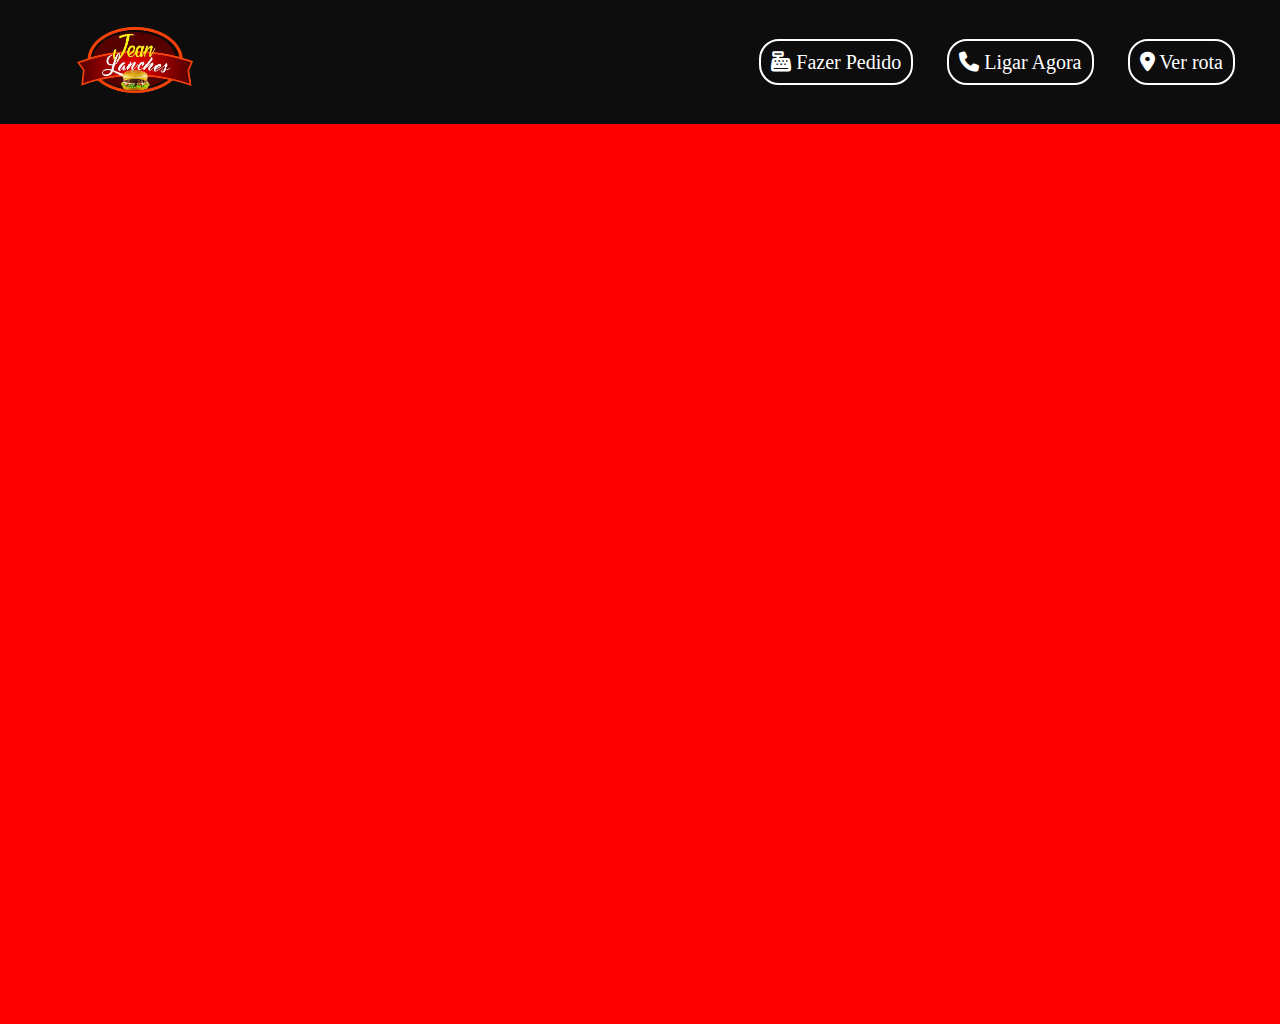
==== index.html @ 69f17dfe "Initial commit" ====
<!DOCTYPE html>
<html lang="pt-br">
<head>
    <meta charset="UTF-8">
    <meta http-equiv="X-UA-Compatible" content="IE=edge">
    <meta name="viewport" content="width=device-width, initial-scale=1.0">
    <link rel="stylesheet" href="style.css">
    <link rel="stylesheet" href="fontawesome-free-6.2.0-web/fontawesome-free-6.2.0-web/css/all.min.css">
    <title>Jean Lanches</title>
</head>
<body>
    <header class="navcontainer">
        <a href="https://www.ifood.com.br/delivery/sao-jose-dos-campos-sp/jean-lanches-vila-piratininga/3a4e00d1-3a49-4572-a277-445a26d95267?utm_medium=ReserveGoogle" target="_blank"><img src="img/logo.png" alt="logo-jeanlanches" class="logo"></a>
        <div class="buttons">
            <a href="https://www.ifood.com.br/delivery/sao-jose-dos-campos-sp/jean-lanches-vila-piratininga/3a4e00d1-3a49-4572-a277-445a26d95267?utm_medium=ReserveGoogle" target="_blank" class="button"> <i class="fa-solid fa-cash-register"></i> Fazer Pedido</a>
            <a href="" class="button"> <i class="fa-solid fa-phone"></i> Ligar Agora</a>
            <a href="" class="button"> <i class="fa-solid fa-location-dot"></i> Ver rota</a>
        </div>
    </header>

    <main class="maincontainer">

    </main>


   
</body>
</html>
---- style.css ----
*{
    padding: 0;
    margin: 0;
    box-sizing: border-box;
}

.navcontainer{
    background-color: #0d0d0d;
    display: flex;
    flex-wrap: wrap;
    justify-content: space-between;
    align-items: center;
}

.logo{
    width: 130px;
    height: 120px;
    margin: 0px 70px;
}

.buttons{
    margin: 0px 30px;
}

.button{
    margin: 15px;
    text-decoration: none;
    color: #fff;
    border: 2px solid #fff;
    border-radius: 20px;
    padding: 10px;
    cursor: pointer;
    transition: 0.4s;
    font-size: 20px;
}

.button:hover{
    border: 2px solid #DDAA44;
    color: #DDAA44;
}

.maincontainer{
    background-color: red;
    height: 100vh;
}
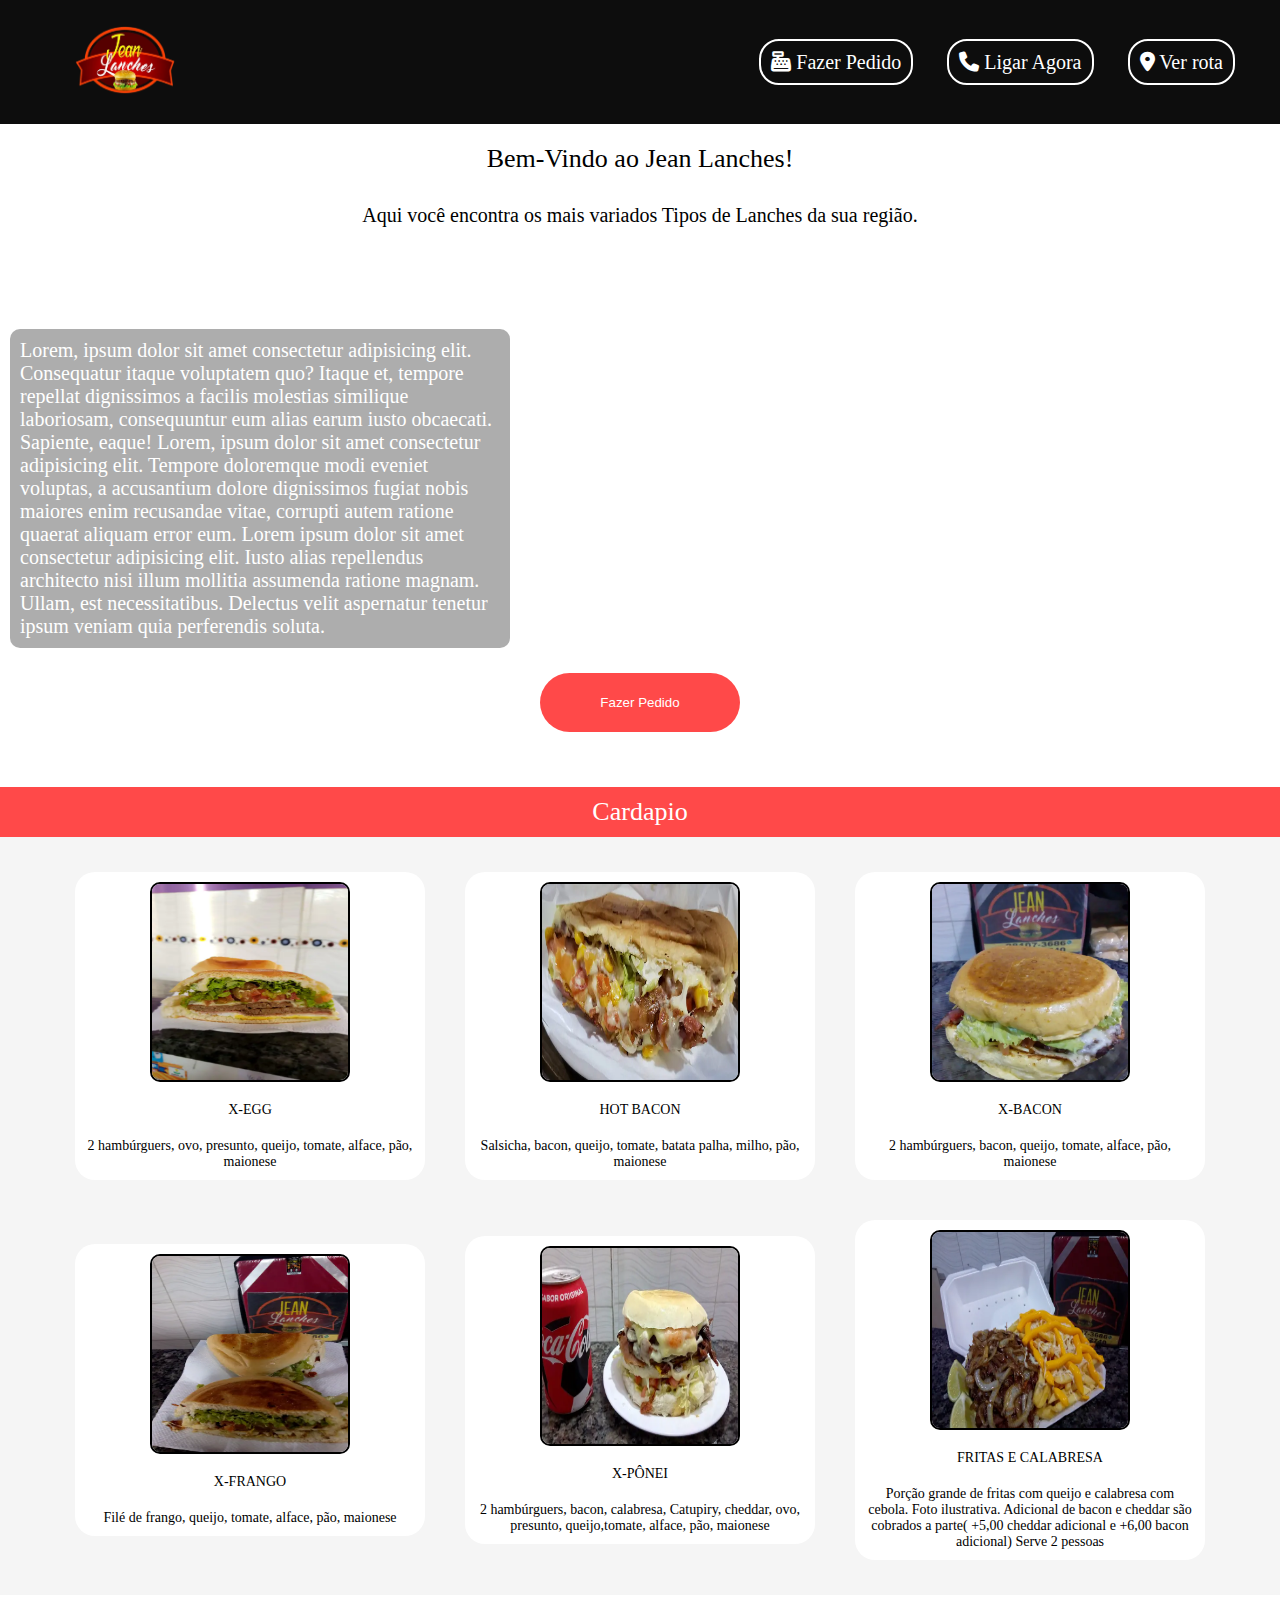
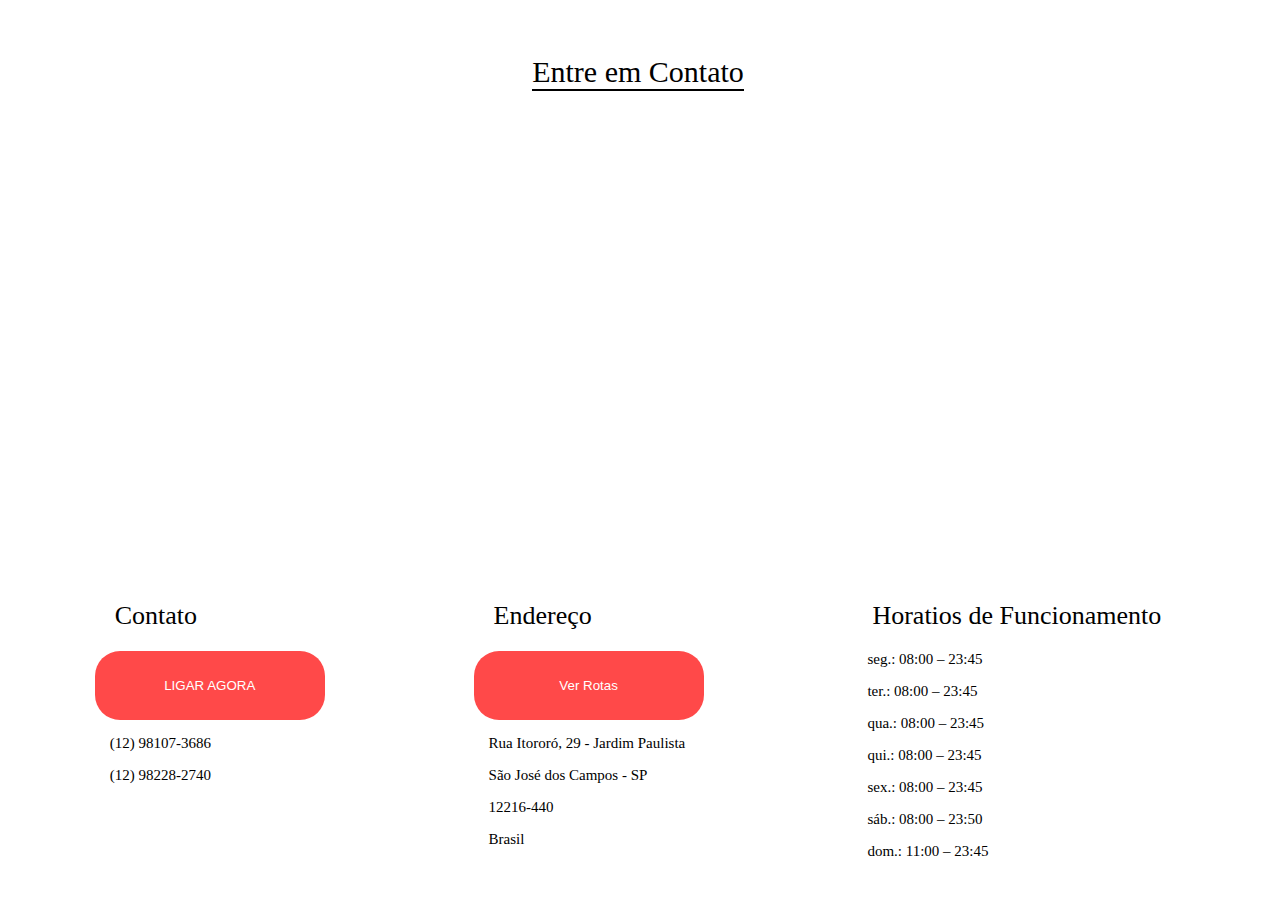
==== commit c80dcaa1: "Versão 0.1" ====
--- a/index.html
+++ b/index.html
@@ -1,5 +1,6 @@
 <!DOCTYPE html>
 <html lang="pt-br">
+
 <head>
     <meta charset="UTF-8">
     <meta http-equiv="X-UA-Compatible" content="IE=edge">
@@ -8,21 +9,121 @@
     <link rel="stylesheet" href="fontawesome-free-6.2.0-web/fontawesome-free-6.2.0-web/css/all.min.css">
     <title>Jean Lanches</title>
 </head>
+
 <body>
-    <header class="navcontainer">
-        <a href="https://www.ifood.com.br/delivery/sao-jose-dos-campos-sp/jean-lanches-vila-piratininga/3a4e00d1-3a49-4572-a277-445a26d95267?utm_medium=ReserveGoogle" target="_blank"><img src="img/logo.png" alt="logo-jeanlanches" class="logo"></a>
-        <div class="buttons">
-            <a href="https://www.ifood.com.br/delivery/sao-jose-dos-campos-sp/jean-lanches-vila-piratininga/3a4e00d1-3a49-4572-a277-445a26d95267?utm_medium=ReserveGoogle" target="_blank" class="button"> <i class="fa-solid fa-cash-register"></i> Fazer Pedido</a>
-            <a href="" class="button"> <i class="fa-solid fa-phone"></i> Ligar Agora</a>
-            <a href="" class="button"> <i class="fa-solid fa-location-dot"></i> Ver rota</a>
+    <div class="container">
+        <header class="navcontainer">
+            <a href="https://www.ifood.com.br/delivery/sao-jose-dos-campos-sp/jean-lanches-vila-piratininga/3a4e00d1-3a49-4572-a277-445a26d95267?utm_medium=ReserveGoogle"
+                target="_blank"><img src="img/logo.png" alt="logo-jeanlanches" class="logo"></a>
+            <div class="buttons">
+                <a href="https://www.ifood.com.br/delivery/sao-jose-dos-campos-sp/jean-lanches-vila-piratininga/3a4e00d1-3a49-4572-a277-445a26d95267?utm_medium=ReserveGoogle"
+                    target="_blank" class="button"> <i class="fa-solid fa-cash-register icon"></i> Fazer Pedido</a>
+                <a href="#ligar" class="button"> <i class="fa-solid fa-phone icon"></i> Ligar Agora</a>
+                <a href="#rota" class="button"> <i class="fa-solid fa-location-dot icon"></i> Ver rota</a>
+            </div>
+        </header>
+
+        <div class="navbemvindo">
+            <p class="bemVindoTitle">Bem-Vindo ao Jean Lanches!</p>
+            <p class="bemVindoParagrafo">Aqui você encontra os mais variados Tipos de Lanches da sua região.</p>
+           
         </div>
-    </header>
 
-    <main class="maincontainer">
-
-    </main>
+        <div class="sobre">
+            <p class="sobreTitle">Sobre o Jean Lanches</p>
+            <div class="sobreCP">
+                <p class="sobreP">Lorem, ipsum dolor sit amet consectetur adipisicing elit. Consequatur itaque voluptatem quo? Itaque et, tempore repellat dignissimos a facilis molestias similique laboriosam, consequuntur eum alias earum iusto obcaecati. Sapiente, eaque! Lorem, ipsum dolor sit amet consectetur adipisicing elit. Tempore doloremque modi eveniet voluptas, a accusantium dolore dignissimos fugiat nobis maiores enim recusandae vitae, corrupti autem ratione quaerat aliquam error eum. Lorem ipsum dolor sit amet consectetur adipisicing elit. Iusto alias repellendus architecto nisi illum mollitia assumenda ratione magnam. Ullam, est necessitatibus. Delectus velit aspernatur tenetur ipsum veniam quia perferendis soluta.</p>
+            </div>
+            
+            <div class="buttonPedido">
+                <a href="https://www.ifood.com.br/delivery/sao-jose-dos-campos-sp/jean-lanches-vila-piratininga/3a4e00d1-3a49-4572-a277-445a26d95267?utm_medium=ReserveGoogle"><button class="buttonP">Fazer Pedido</button></a>
+            </div>
+        </div>
 
 
-   
+        <p class="bemVindoCardapio">Cardapio</p>
+        <section class="maincontainer">
+
+            <div class="Cards">
+                <img src="img/x-egg.webp" alt="x-egg" class="cardImg">
+                <p class="CardP">X-EGG</p>
+                <p class="CardP">2 hambúrguers, ovo, presunto, queijo, tomate, alface, pão, maionese</p>
+            </div>
+
+            <div class="Cards">
+                <img src="img/hot-bacon.webp" alt="hot-bacon" class="cardImg">
+                <p class="CardP">HOT BACON</p>
+                <p class="CardP">Salsicha, bacon, queijo, tomate, batata palha, milho, pão, maionese </p>
+            </div>
+
+            <div class="Cards">
+                <img src="img/x-bacon.webp" alt="x-bacon" class="cardImg">
+                <p class="CardP">X-BACON</p>
+                <p class="CardP">2 hambúrguers, bacon, queijo, tomate, alface, pão, maionese</p>
+            </div>
+
+            <div class="Cards">
+                <img src="img/x-frango.webp" alt="x-frango" class="cardImg">
+                <p class="CardP">X-FRANGO</p>
+                <p class="CardP">Filé de frango, queijo, tomate, alface, pão, maionese</p>
+            </div>
+
+            <div class="Cards">
+                <img src="img/x-ponei.webp" alt="x-ponei" class="cardImg">
+                <p class="CardP">X-PÔNEI</p>
+                <p class="CardP">2 hambúrguers, bacon, calabresa, Catupiry, cheddar, ovo, presunto, queijo,tomate, alface, pão,
+                    maionese</p>
+            </div>
+
+            <div class="Cards">
+                <img src="img/fritas-calabresa.webp" alt="fritas-calabresa" class="cardImg">
+                <p class="CardP">FRITAS E CALABRESA</p>
+                <p class="CardP">Porção grande de fritas com queijo e calabresa com cebola.
+                    Foto ilustrativa.
+                    Adicional de bacon e cheddar são cobrados a parte( +5,00 cheddar adicional e +6,00 bacon adicional)
+                    Serve 2 pessoas</p>
+            </div>
+
+
+        </section>
+
+        <div class="ContainerMap">
+            <p id="rota" class="EntreContato">Entre em Contato</p>
+            <iframe src="https://www.google.com/maps/embed?pb=!1m18!1m12!1m3!1d3667.413545961648!2d-45.879154284740004!3d-23.191594953926657!2m3!1f0!2f0!3f0!3m2!1i1024!2i768!4f13.1!3m3!1m2!1s0x94cc4a464b407763%3A0xf0b79dbac0f46070!2sJean%20Lanches!5e0!3m2!1spt-BR!2sbr!4v1668430641363!5m2!1spt-BR!2sbr" width="600" height="450" style="border:0;" allowfullscreen="" loading="lazy" referrerpolicy="no-referrer-when-downgrade" class="map"></iframe>
+
+            <div class="containerContato">
+                
+                <div class="Contato" id="ligar">
+                    <p class="ContatoTitle">Contato</p>
+                    <button class="ContatoBtn">LIGAR AGORA</button>
+                    <p class="ContatoParagrafo">(12) 98107-3686</p>
+                    <p class="ContatoParagrafo">(12) 98228-2740</p>
+                </div>
+
+                <div class="Endereco">
+                    <p class="ContatoTitle">Endereço</p>
+                    <button class="ContatoBtn">Ver Rotas</button>
+                    <p class="ContatoParagrafo">Rua Itororó, 29 - Jardim Paulista</p>
+                    <p class="ContatoParagrafo">São José dos Campos - SP</p>
+                    <p class="ContatoParagrafo">12216-440</p>
+                    <p class="ContatoParagrafo">Brasil</p>
+                </div>
+
+                <div class="horario">
+                    <p class="ContatoTitle">Horatios de Funcionamento</p>
+                    <p class="ContatoParagrafo">seg.: 08:00 – 23:45</p>
+                    <p class="ContatoParagrafo">ter.: 08:00 – 23:45</p>
+                    <p class="ContatoParagrafo">qua.: 08:00 – 23:45</p>
+                    <p class="ContatoParagrafo">qui.: 08:00 – 23:45</p>
+                    <p class="ContatoParagrafo">sex.: 08:00 – 23:45</p>
+                    <p class="ContatoParagrafo">sáb.: 08:00 – 23:50</p>
+                    <p class="ContatoParagrafo">dom.: 11:00 – 23:45</p>
+                </div>
+            </div>
+        </div>
+
+       
+    </div>
 </body>
+
 </html>--- a/style.css
+++ b/style.css
@@ -4,7 +4,15 @@
     box-sizing: border-box;
 }
 
+.container{
+    min-height: 100vh;
+    display: flex;
+    flex-direction: column;
+}
+
 .navcontainer{
+    width: 100%;
+    min-height: 40px;
     background-color: #0d0d0d;
     display: flex;
     flex-wrap: wrap;
@@ -13,10 +21,12 @@
 }
 
 .logo{
-    width: 130px;
+    width: 110px;
     height: 120px;
     margin: 0px 70px;
 }
+
+
 
 .buttons{
     margin: 0px 30px;
@@ -39,7 +49,185 @@
     color: #DDAA44;
 }
 
+
+.navbemvindo{
+    display: flex;
+    flex-direction: column;
+    align-items: center;
+    justify-content: center;
+    flex: 1 0 auto;
+    gap: 10px;
+}
+
+.bemVindoTitle{
+    font-size: 26px;
+    margin-top: 20px;
+}
+
+.bemVindoParagrafo{
+    font-size: 20px;
+    margin:20px
+}
+
+.bemVindoCardapio{
+    font-size: 26px;
+    background-color:  rgba(255, 0, 0, 0.712);
+    color: white;
+    width: 100%;
+    text-align: center;
+    padding: 10px;
+    
+}
+
+.sobre{
+    background-image: url(img/capa1.jpg);
+    background-repeat: no-repeat;
+    background-position: left;
+    background-attachment: fixed;
+    background-size: cover;
+    width: 100%;
+    height: 540px;
+}
+
+.sobreTitle{
+    color: white;
+    font-size: 32px;
+    margin: 10px;
+    margin-top: 35px;
+}
+
+.sobreCP{
+    width: 500px;
+    margin: 10px;
+    background-color: #0d0d0d56;
+    border-radius: 10px;
+}
+
+.sobreP{
+    padding: 10px;
+    color: white;
+    font-size: 20px;
+}
+
+.buttonPedido{
+    display: flex;
+    justify-content: center;
+    align-items: center;
+    margin: 25px;
+}
+
+.buttonP{
+    background-color: rgba(255, 0, 0, 0.712);
+    border: 2px solid transparent;
+    padding: 20px;
+    width: 200px;
+    border-radius: 30px;
+    color: #fff;
+    transition: 0.4s;
+}
+
+.buttonP:hover{
+    border: 2px solid white;
+}
+
 .maincontainer{
-    background-color: red;
-    height: 100vh;
+    flex: 1 0 auto;
+    padding: 20px;
+    display: flex;
+    flex-wrap: wrap;
+    gap: 10px;
+    justify-content: center;
+    align-items: center;
+    align-content: center;
+    background-color: rgb(245, 245, 245);
+}
+
+.Cards{
+    width: 350px;
+    min-height: 40px;
+    background-color: white;
+    display: flex;
+    flex-direction: column;
+    justify-content: center;
+    align-items: center;
+    margin: 15px;
+    border-radius: 20px;
+    
+}
+
+.Cards:hover{
+    border: 2px solid black;
+    margin: 15px;
+}
+
+
+.cardImg{
+    width: 200px;
+    height: 200px;
+    margin: 10px;
+    border-radius: 10px;
+    border: 2px solid black;
+}
+
+.CardP{
+    font-size: 14px;
+    margin: 10px;
+    text-align: center;
+}
+
+.EntreContato{
+    font-size: 30px;
+    margin: 30px;
+    border-bottom: 2px solid black;
+}
+
+.ContainerMap{
+    display: flex;
+    flex-direction: column;
+    justify-content: center;
+    align-items: center;
+    width: 95%;
+    min-height: 50px;
+    margin: 30px;
+    border-radius: 30px;
+
+}
+
+.map{
+    width: 95%;
+    border-radius: 30px;
+}
+
+.containerContato{
+    flex: 1 0 auto;
+    padding: 10px;
+    display: grid;
+    grid-template-columns: repeat(3, 1fr);
+    grid-template-areas:
+    "Contato Endereco horario";
+    gap: 50px;
+}
+
+.ContatoTitle{
+    font-size: 26px;
+    margin: 20px;
+}
+
+.ContatoBtn{
+    border: 2px solid transparent;
+    background-color: rgba(255, 0, 0, 0.712);
+    width: 230px;
+    padding: 25px;
+    border-radius: 25px;
+    color: #fff;
+    transition: 0.4s;
+}
+
+.ContatoBtn:hover{
+    background-color:  rgba(255, 0, 0, 0.473);
+}
+
+.ContatoParagrafo{
+    font-size: 15px;
+    margin: 15px;
 }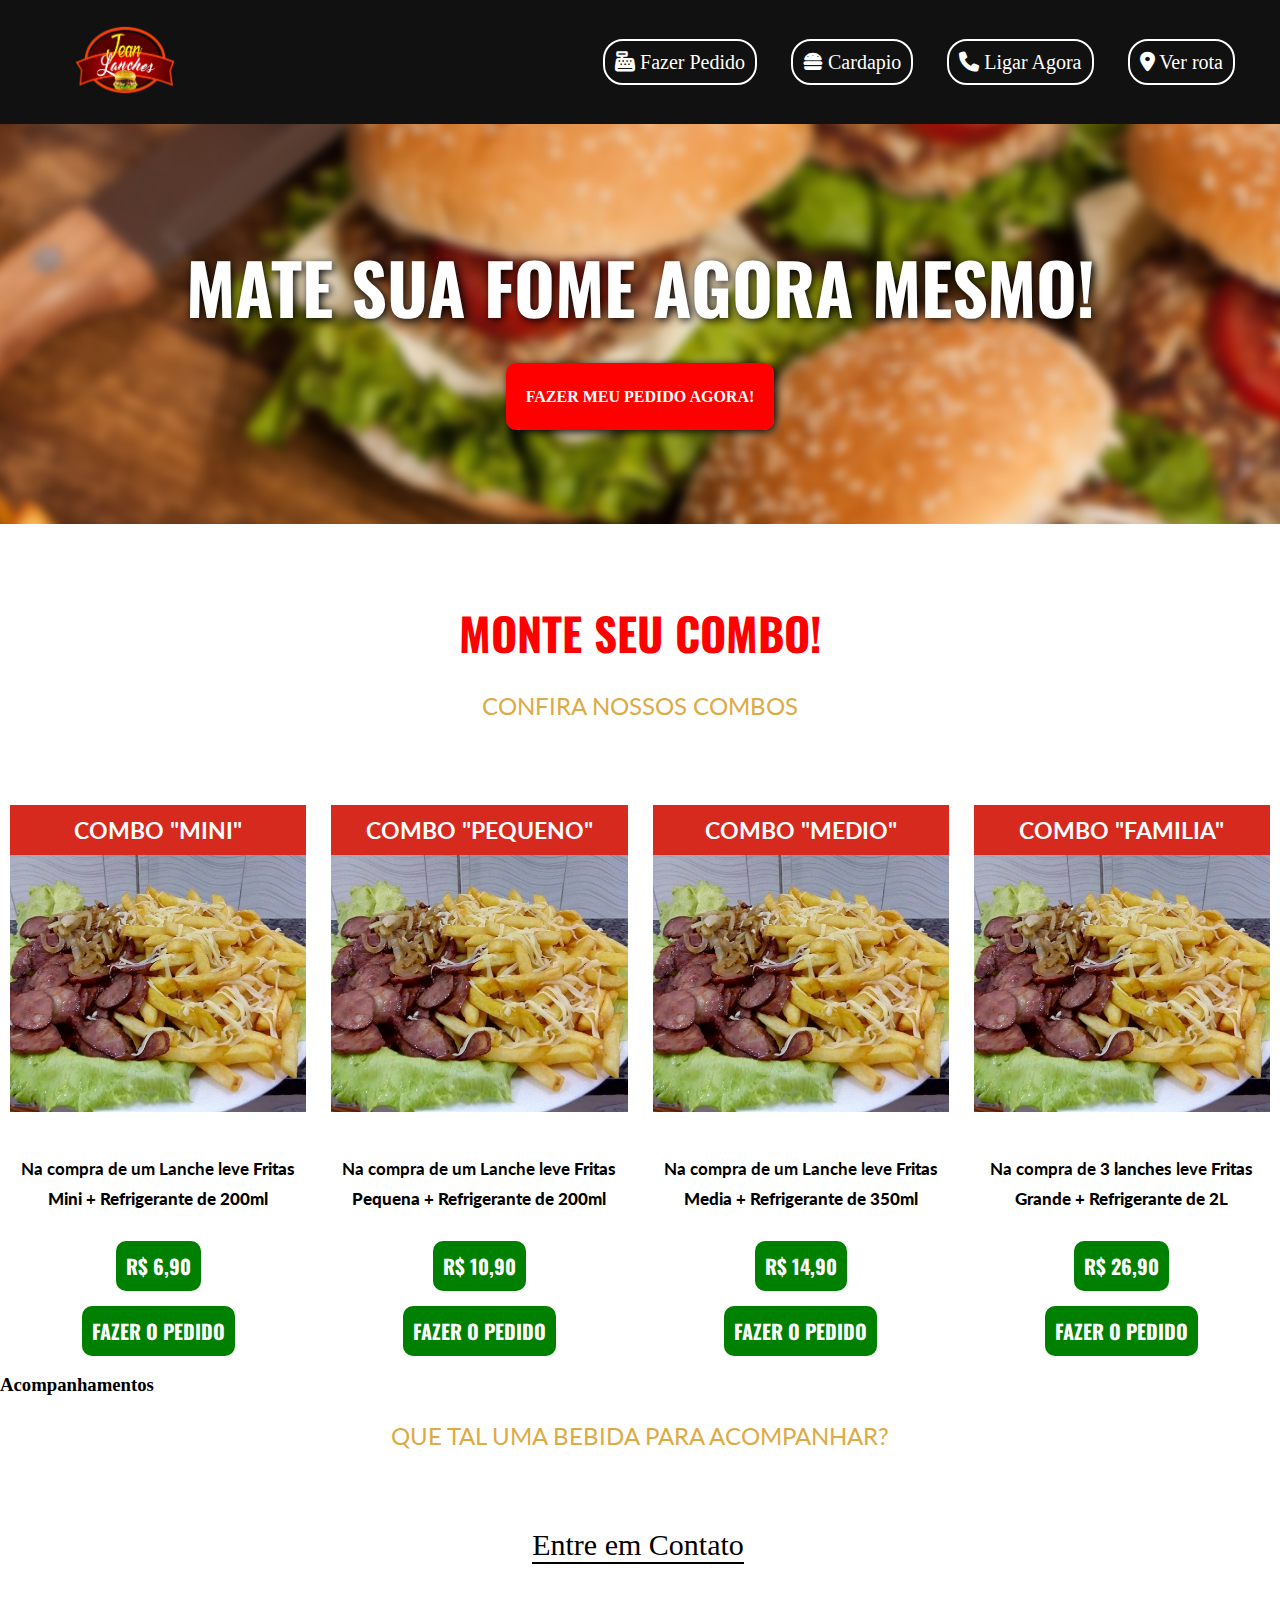
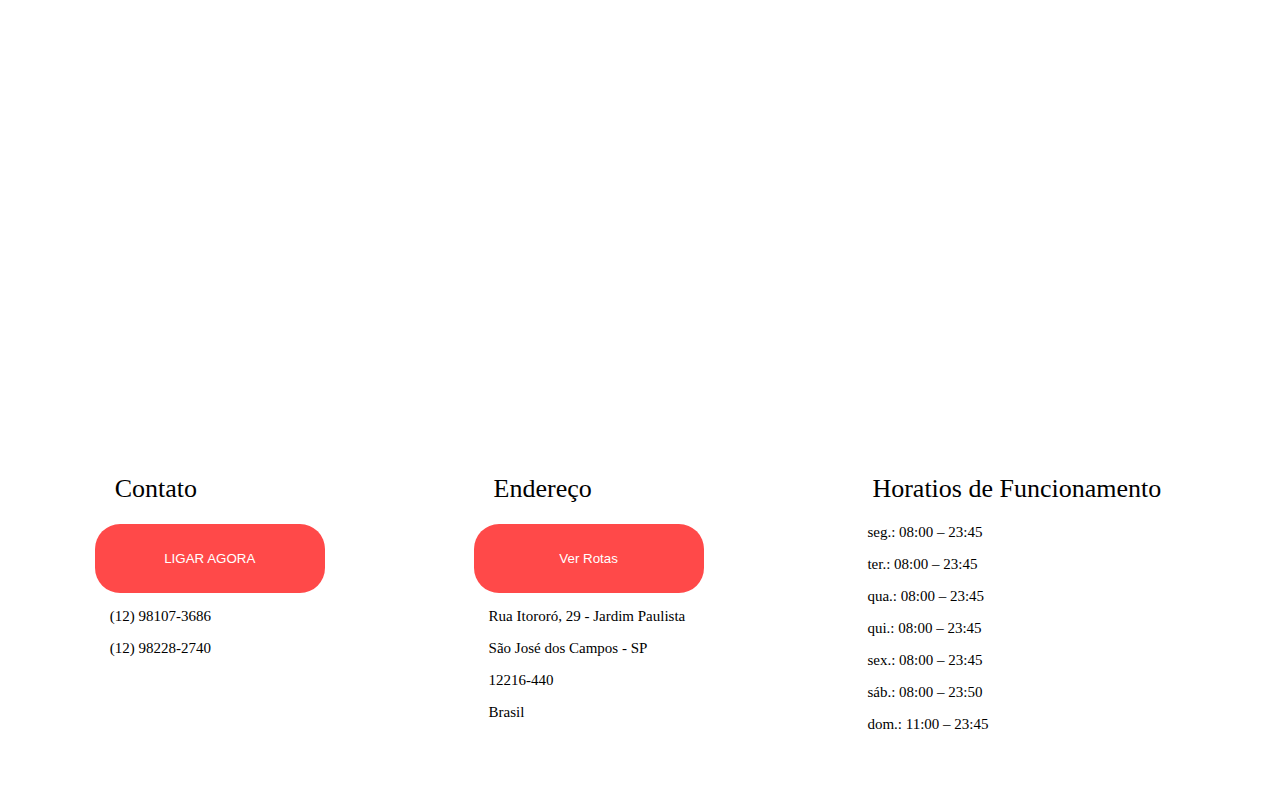
==== commit 4ecbba03: "Atualizações" ====
--- a/index.html
+++ b/index.html
@@ -7,86 +7,105 @@
     <meta name="viewport" content="width=device-width, initial-scale=1.0">
     <link rel="stylesheet" href="style.css">
     <link rel="stylesheet" href="fontawesome-free-6.2.0-web/fontawesome-free-6.2.0-web/css/all.min.css">
+    <link rel="preconnect" href="https://fonts.googleapis.com">
+    <link rel="preconnect" href="https://fonts.gstatic.com" crossorigin>
+    <link href="https://fonts.googleapis.com/css2?family=Oswald&display=swap" rel="stylesheet">
+    <link rel="preconnect" href="https://fonts.googleapis.com">
+    <link rel="preconnect" href="https://fonts.gstatic.com" crossorigin>
+    <link href="https://fonts.googleapis.com/css2?family=Lato&display=swap" rel="stylesheet">
+
     <title>Jean Lanches</title>
 </head>
 
 <body>
     <div class="container">
+        <!-- Header -->
         <header class="navcontainer">
             <a href="https://www.ifood.com.br/delivery/sao-jose-dos-campos-sp/jean-lanches-vila-piratininga/3a4e00d1-3a49-4572-a277-445a26d95267?utm_medium=ReserveGoogle"
                 target="_blank"><img src="img/logo.png" alt="logo-jeanlanches" class="logo"></a>
             <div class="buttons">
                 <a href="https://www.ifood.com.br/delivery/sao-jose-dos-campos-sp/jean-lanches-vila-piratininga/3a4e00d1-3a49-4572-a277-445a26d95267?utm_medium=ReserveGoogle"
                     target="_blank" class="button"> <i class="fa-solid fa-cash-register icon"></i> Fazer Pedido</a>
+                <a href="Paginas/cardapio.html" class="button"> <i class="fa-solid fa-burger"></i> Cardapio</a>
                 <a href="#ligar" class="button"> <i class="fa-solid fa-phone icon"></i> Ligar Agora</a>
                 <a href="#rota" class="button"> <i class="fa-solid fa-location-dot icon"></i> Ver rota</a>
             </div>
         </header>
+        <!-- Fim do Header -->
 
-        <div class="navbemvindo">
-            <p class="bemVindoTitle">Bem-Vindo ao Jean Lanches!</p>
-            <p class="bemVindoParagrafo">Aqui você encontra os mais variados Tipos de Lanches da sua região.</p>
-           
-        </div>
+        <!-- Banner Section -->
+        <section class="banner">
+            <div class="container1">
+                <div >
+                    <h1 class="bannerTitle">Mate sua fome agora mesmo!</h1>
+                </div>
 
-        <div class="sobre">
-            <p class="sobreTitle">Sobre o Jean Lanches</p>
-            <div class="sobreCP">
-                <p class="sobreP">Lorem, ipsum dolor sit amet consectetur adipisicing elit. Consequatur itaque voluptatem quo? Itaque et, tempore repellat dignissimos a facilis molestias similique laboriosam, consequuntur eum alias earum iusto obcaecati. Sapiente, eaque! Lorem, ipsum dolor sit amet consectetur adipisicing elit. Tempore doloremque modi eveniet voluptas, a accusantium dolore dignissimos fugiat nobis maiores enim recusandae vitae, corrupti autem ratione quaerat aliquam error eum. Lorem ipsum dolor sit amet consectetur adipisicing elit. Iusto alias repellendus architecto nisi illum mollitia assumenda ratione magnam. Ullam, est necessitatibus. Delectus velit aspernatur tenetur ipsum veniam quia perferendis soluta.</p>
+                <div>
+                    <a href="#" target="_blank" class="bannerBtn">Fazer meu pedido agora!</a>
+                </div>
             </div>
-            
-            <div class="buttonPedido">
-                <a href="https://www.ifood.com.br/delivery/sao-jose-dos-campos-sp/jean-lanches-vila-piratininga/3a4e00d1-3a49-4572-a277-445a26d95267?utm_medium=ReserveGoogle"><button class="buttonP">Fazer Pedido</button></a>
+        </section>
+        <!-- Fim do Banner -->
+
+        <!-- Combos -->
+        <section class="porcoes">
+            <div class="containerP">
+
+                <h2>Monte seu Combo!</h2>
+                <p>Confira nossos Combos</p>
+
+                <div class="combos">
+                    <div class="comboItem">
+                        <h3>Combo "Mini"</h3>
+                        <img src="img/comboTeste.jpg" alt="combo mini">
+                        <p>Na compra de um Lanche leve <b>Fritas Mini</b> + <b>Refrigerante de 200ml</b></p>
+                        <h4><a href="#">R$ 6,90</a></h4>
+                        <h4><a href="">Fazer o Pedido</a></h4>
+                    </div>
+
+                    <div class="comboItem">
+                        <h3>Combo "Pequeno"</h3>
+                        <img src="img/comboTeste.jpg" alt="combo pequeno">
+                        <p>Na compra de um Lanche leve <b>Fritas Pequena</b> + <b>Refrigerante de 200ml</b></p>
+                        <h4><a href="#">R$ 10,90</a></h4>
+                        <h4><a href="">Fazer o Pedido</a></h4>
+                    </div>
+
+                    <div class="comboItem">
+                        <h3>Combo "Medio"</h3>
+                        <img src="img/comboTeste.jpg" alt="combo medio">
+                        <p>Na compra de um Lanche leve <b>Fritas Media</b> + <b>Refrigerante de 350ml</b></p>
+                        <h4><a href="#">R$ 14,90</a></h4>
+                        <h4><a href="">Fazer o Pedido</a></h4>
+                    </div>
+
+                    <div class="comboItem">
+                        <h3>Combo "Familia"</h3>
+                        <img src="img/comboTeste.jpg" alt="combo familia">
+                        <p>Na compra de <b>3 lanches</b> leve <b>Fritas Grande</b> + <b>Refrigerante de 2L</b></p>
+                        <h4><a href="#">R$ 26,90</a></h4>
+                        <h4><a href="">Fazer o Pedido</a></h4>
+                    </div>
+
+                </div>
+
             </div>
-        </div>
+        </section>
+        <!-- Fim dos combos -->
 
+        <!-- Slide -->
+        <section class="slide">
+            <div class="containerP">
+                <h3>Acompanhamentos</h3>
+                <p>Que tal uma Bebida para acompanhar?</p>
+                <div class="itens"> 
+                    <img src="" alt="">
+                </div>
+            </div>
+        </section>
+        <!-- Fim Slide -->
 
-        <p class="bemVindoCardapio">Cardapio</p>
-        <section class="maincontainer">
-
-            <div class="Cards">
-                <img src="img/x-egg.webp" alt="x-egg" class="cardImg">
-                <p class="CardP">X-EGG</p>
-                <p class="CardP">2 hambúrguers, ovo, presunto, queijo, tomate, alface, pão, maionese</p>
-            </div>
-
-            <div class="Cards">
-                <img src="img/hot-bacon.webp" alt="hot-bacon" class="cardImg">
-                <p class="CardP">HOT BACON</p>
-                <p class="CardP">Salsicha, bacon, queijo, tomate, batata palha, milho, pão, maionese </p>
-            </div>
-
-            <div class="Cards">
-                <img src="img/x-bacon.webp" alt="x-bacon" class="cardImg">
-                <p class="CardP">X-BACON</p>
-                <p class="CardP">2 hambúrguers, bacon, queijo, tomate, alface, pão, maionese</p>
-            </div>
-
-            <div class="Cards">
-                <img src="img/x-frango.webp" alt="x-frango" class="cardImg">
-                <p class="CardP">X-FRANGO</p>
-                <p class="CardP">Filé de frango, queijo, tomate, alface, pão, maionese</p>
-            </div>
-
-            <div class="Cards">
-                <img src="img/x-ponei.webp" alt="x-ponei" class="cardImg">
-                <p class="CardP">X-PÔNEI</p>
-                <p class="CardP">2 hambúrguers, bacon, calabresa, Catupiry, cheddar, ovo, presunto, queijo,tomate, alface, pão,
-                    maionese</p>
-            </div>
-
-            <div class="Cards">
-                <img src="img/fritas-calabresa.webp" alt="fritas-calabresa" class="cardImg">
-                <p class="CardP">FRITAS E CALABRESA</p>
-                <p class="CardP">Porção grande de fritas com queijo e calabresa com cebola.
-                    Foto ilustrativa.
-                    Adicional de bacon e cheddar são cobrados a parte( +5,00 cheddar adicional e +6,00 bacon adicional)
-                    Serve 2 pessoas</p>
-            </div>
-
-
-        </section>
-
+        <!-- Contato -->
         <div class="ContainerMap">
             <p id="rota" class="EntreContato">Entre em Contato</p>
             <iframe src="https://www.google.com/maps/embed?pb=!1m18!1m12!1m3!1d3667.413545961648!2d-45.879154284740004!3d-23.191594953926657!2m3!1f0!2f0!3f0!3m2!1i1024!2i768!4f13.1!3m3!1m2!1s0x94cc4a464b407763%3A0xf0b79dbac0f46070!2sJean%20Lanches!5e0!3m2!1spt-BR!2sbr!4v1668430641363!5m2!1spt-BR!2sbr" width="600" height="450" style="border:0;" allowfullscreen="" loading="lazy" referrerpolicy="no-referrer-when-downgrade" class="map"></iframe>
@@ -122,7 +141,8 @@
             </div>
         </div>
 
-       
+        <!-- Fim do Contato -->
+
     </div>
 </body>
 
--- a/style.css
+++ b/style.css
@@ -10,10 +10,12 @@
     flex-direction: column;
 }
 
+/* Header Navagation */
+
 .navcontainer{
     width: 100%;
     min-height: 40px;
-    background-color: #0d0d0d;
+    background-color: rgb(17, 17, 17);
     display: flex;
     flex-wrap: wrap;
     justify-content: space-between;
@@ -59,122 +61,146 @@
     gap: 10px;
 }
 
-.bemVindoTitle{
-    font-size: 26px;
-    margin-top: 20px;
-}
-
-.bemVindoParagrafo{
+/* Fim Header Navagation */
+
+/* Banner */
+.container1{
+    display: flex;
+    flex-direction: column;
+}
+
+.banner{
+   width: 100%;
+   height: 400px;
+   background: url(img/bannerjean3.png) no-repeat center;
+   background-size: cover;
+   background-attachment: fixed;
+   text-align: center;
+
+}
+
+.bannerTitle{
+    font-family: Arial, Helvetica, sans-serif;
+    font-size: 70px;
+    font-weight: bold;
+    color: #fff;
+    text-transform: uppercase;
+    margin-top: 110px;
+    text-shadow: black 2px 2px 10px;
+    margin-bottom: 50px;
+    font-family: 'Oswald', sans-serif;
+}
+
+.bannerBtn{
+    text-transform: uppercase;
+    font-weight: bold;
+    padding: 25px 20px;
+    background-color: red;
+    width: 100px;
+    justify-content: center;
+    align-items: center;
+    border-radius: 10px;
+    text-decoration: none;
+    color: white;
+    box-shadow: black 2px 2px 10px;
+
+}
+
+.bannerBtn:hover{
+    background-color: #DDAA44;
+    color: black;
+    transition: all 0.3s;
+}
+
+/* Fim do Banner */
+
+/* Combos */
+
+.containerP h2{
+    text-align: center;
+    margin-top: 75px;
+    font-size: 45px;
+    font-family: 'Oswald', sans-serif;
+    text-transform: uppercase;
+    color: red;
+}
+
+.containerP p{
+    text-align: center;
+    margin-top: 25px;
+    font-size: 24px;
+    color: #DDAA44;
+    text-transform: uppercase;
+    font-family: 'Lato', sans-serif;
+}
+
+.combos{
+    margin-top: 75px;
+    display: flex;
+    flex-direction: row;
+    gap: 5px;
+    min-width: 150px;
+}
+
+.comboItem{
+    
+    font-family: 'Lato', sans-serif;
+    text-transform: uppercase;
+    text-align: center;
+    font-weight: bold;
+    color: black;
     font-size: 20px;
-    margin:20px
-}
-
-.bemVindoCardapio{
-    font-size: 26px;
-    background-color:  rgba(255, 0, 0, 0.712);
-    color: white;
+    line-height: 50px;
+    margin-bottom: 10px;
+    margin: 10px;
+}
+
+.comboItem h3{
+    background: #d62a1e;
+    color: white;
+}
+
+.comboItem img{
     width: 100%;
-    text-align: center;
+    -webkit-transition: -webkit-transform .5s ease;
+    transition: transform .5s ease;
+}
+
+
+.comboItem img:hover{
+    -webkit-transform: scale(1.1);
+    transform: scale(1.1);
+}
+
+.comboItem p{
+    font-family: 'Lato', sans-serif;
+    font-size: 17px;
+    line-height: 30px;
+    margin-bottom: 20px;
+    color: black;
+    text-transform: initial;
+    text-align: center;
+}
+
+.comboItem h4 a{
+    background-color: green;
+    border-radius: 10px;
     padding: 10px;
-    
-}
-
-.sobre{
-    background-image: url(img/capa1.jpg);
-    background-repeat: no-repeat;
-    background-position: left;
-    background-attachment: fixed;
-    background-size: cover;
-    width: 100%;
-    height: 540px;
-}
-
-.sobreTitle{
-    color: white;
-    font-size: 32px;
-    margin: 10px;
-    margin-top: 35px;
-}
-
-.sobreCP{
-    width: 500px;
-    margin: 10px;
-    background-color: #0d0d0d56;
-    border-radius: 10px;
-}
-
-.sobreP{
-    padding: 10px;
-    color: white;
-    font-size: 20px;
-}
-
-.buttonPedido{
-    display: flex;
-    justify-content: center;
-    align-items: center;
-    margin: 25px;
-}
-
-.buttonP{
-    background-color: rgba(255, 0, 0, 0.712);
-    border: 2px solid transparent;
-    padding: 20px;
-    width: 200px;
-    border-radius: 30px;
-    color: #fff;
-    transition: 0.4s;
-}
-
-.buttonP:hover{
-    border: 2px solid white;
-}
-
-.maincontainer{
-    flex: 1 0 auto;
-    padding: 20px;
-    display: flex;
-    flex-wrap: wrap;
-    gap: 10px;
-    justify-content: center;
-    align-items: center;
-    align-content: center;
-    background-color: rgb(245, 245, 245);
-}
-
-.Cards{
-    width: 350px;
-    min-height: 40px;
-    background-color: white;
-    display: flex;
-    flex-direction: column;
-    justify-content: center;
-    align-items: center;
-    margin: 15px;
-    border-radius: 20px;
-    
-}
-
-.Cards:hover{
-    border: 2px solid black;
-    margin: 15px;
-}
-
-
-.cardImg{
-    width: 200px;
-    height: 200px;
-    margin: 10px;
-    border-radius: 10px;
-    border: 2px solid black;
-}
-
-.CardP{
-    font-size: 14px;
-    margin: 10px;
-    text-align: center;
-}
-
+    color: white;
+    font-family: 'Oswald', sans-serif;
+    line-height: 65px;
+    text-decoration: none;
+}
+
+.comboItem h4 a:hover{
+    background-color: red;
+    color: white;
+    transition: 0.8s ease;
+}
+
+/* fim combos */
+
+/* Contato */
 .EntreContato{
     font-size: 30px;
     margin: 30px;
@@ -230,4 +256,6 @@
 .ContatoParagrafo{
     font-size: 15px;
     margin: 15px;
-}+}
+
+/* Fim do Contato */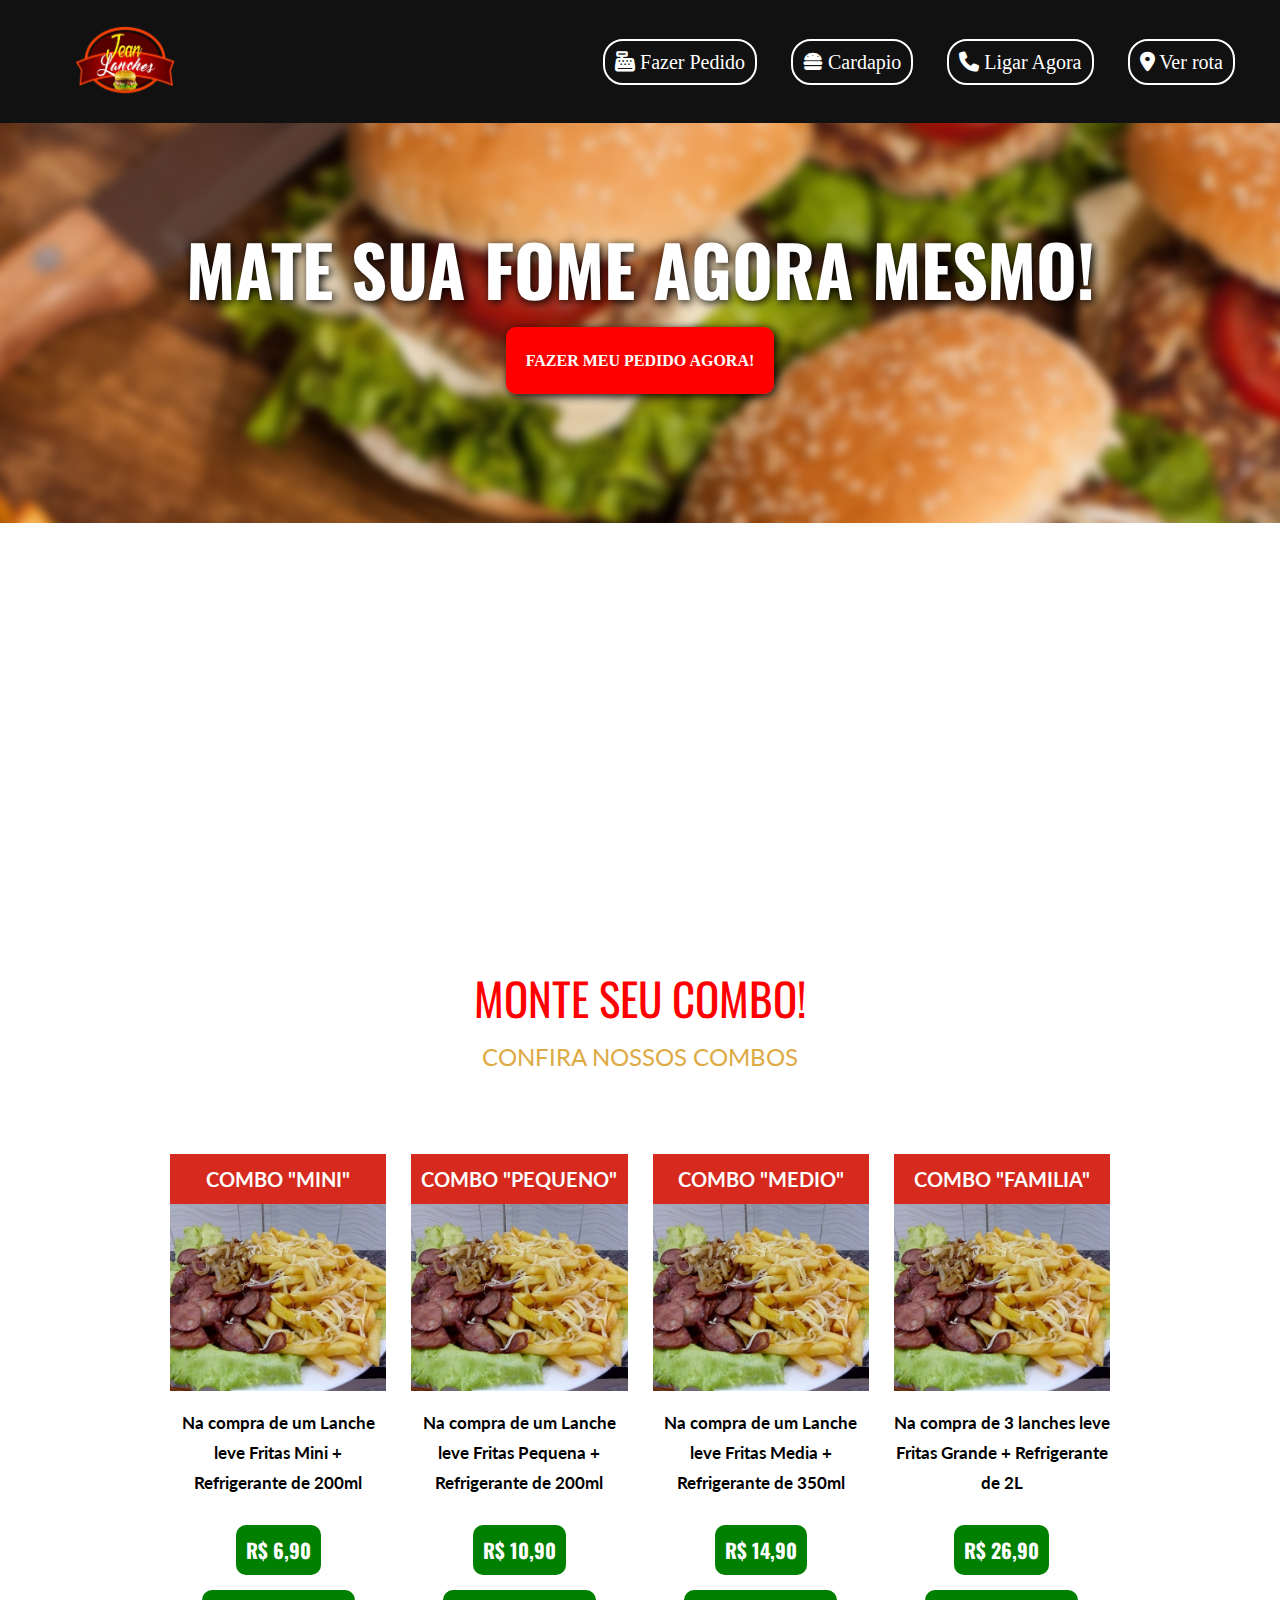
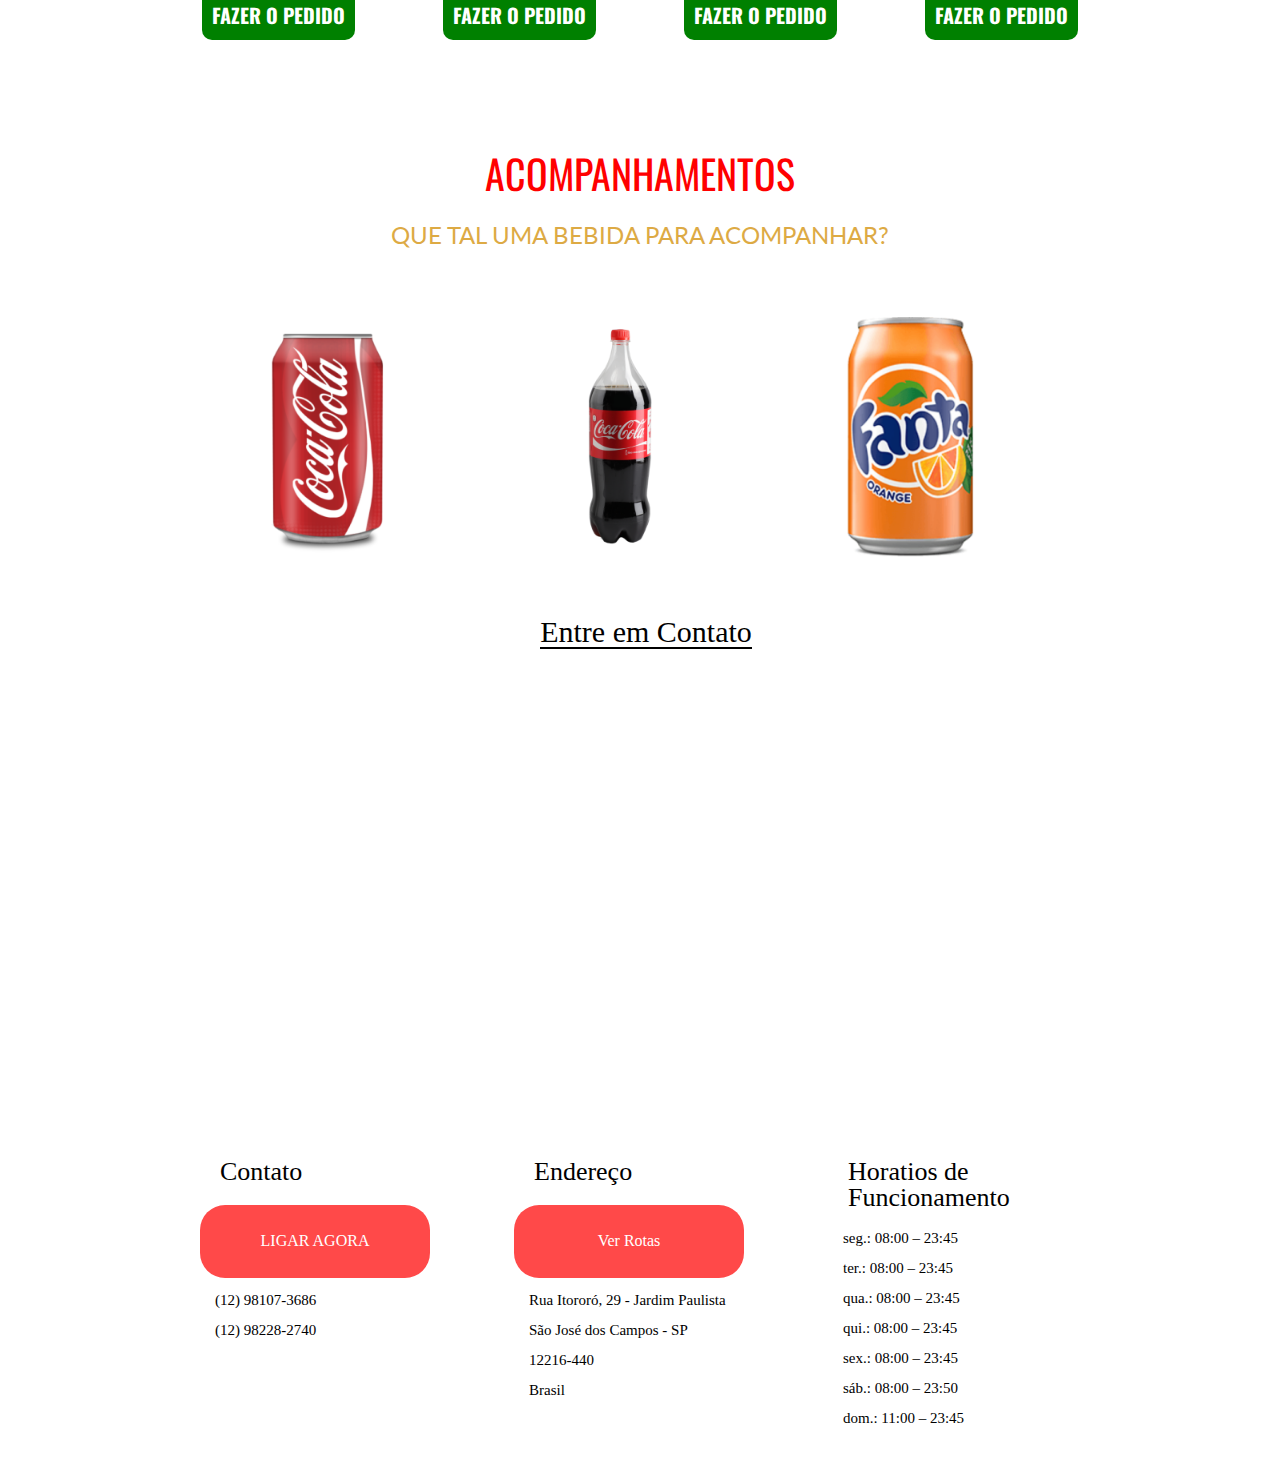
==== commit d236d74b: "bebidas" ====
--- a/index.html
+++ b/index.html
@@ -13,12 +13,16 @@
     <link rel="preconnect" href="https://fonts.googleapis.com">
     <link rel="preconnect" href="https://fonts.gstatic.com" crossorigin>
     <link href="https://fonts.googleapis.com/css2?family=Lato&display=swap" rel="stylesheet">
+    <link rel="stylesheet" href="Pastas Uteis/grid.css">
+    <link rel="stylesheet" href="Pastas Uteis/normalize.css">
+    <link rel="stylesheet" href="Pastas Uteis/reset.css">
 
     <title>Jean Lanches</title>
 </head>
 
 <body>
-    <div class="container">
+    
+    <div class="containerp">
         <!-- Header -->
         <header class="navcontainer">
             <a href="https://www.ifood.com.br/delivery/sao-jose-dos-campos-sp/jean-lanches-vila-piratininga/3a4e00d1-3a49-4572-a277-445a26d95267?utm_medium=ReserveGoogle"
@@ -35,7 +39,7 @@
 
         <!-- Banner Section -->
         <section class="banner">
-            <div class="container1">
+            <div class="containerp">
                 <div >
                     <h1 class="bannerTitle">Mate sua fome agora mesmo!</h1>
                 </div>
@@ -47,12 +51,16 @@
         </section>
         <!-- Fim do Banner -->
 
+    </div>
+
+    <div class="container">
+        
         <!-- Combos -->
         <section class="porcoes">
-            <div class="containerP">
+            <div class="container">
 
-                <h2>Monte seu Combo!</h2>
-                <p>Confira nossos Combos</p>
+                <h2 class="comboTitle">Monte seu Combo!</h2>
+                <p class="comboParagrafo">Confira nossos Combos</p>
 
                 <div class="combos">
                     <div class="comboItem">
@@ -95,11 +103,19 @@
 
         <!-- Slide -->
         <section class="slide">
-            <div class="containerP">
+            <div class="container">
                 <h3>Acompanhamentos</h3>
                 <p>Que tal uma Bebida para acompanhar?</p>
                 <div class="itens"> 
-                    <img src="" alt="">
+                    <img src="img/refri/coca600x600.png" alt="coca-lata">
+                    <img src="img/refri/coca2l600x600.png" alt="coca-2L">
+                    <img src="img/refri/fantalaranja600x600.png" alt="fanta-laranja">
+                    <img src="img/refri/fantauva600x600.png" alt="fanta-uva">
+                    <img src="img/refri/brahma600x600.png" alt="brahma">
+                    <img src="img/refri/guarana600x600.png" alt="guarana">
+                    <img src="img/refri/moster600x600.png" alt="moster">
+                    <img src="img/refri/pepsi600x600.png" alt="pepsi">
+                    <img src="img/refri/skol600x600.png" alt="skol">
                 </div>
             </div>
         </section>
--- a/style.css
+++ b/style.css
@@ -4,11 +4,11 @@
     box-sizing: border-box;
 }
 
-.container{
+.containerp{
     min-height: 100vh;
     display: flex;
     flex-direction: column;
-}
+} 
 
 /* Header Navagation */
 
@@ -116,7 +116,7 @@
 
 /* Combos */
 
-.containerP h2{
+.comboTitle{
     text-align: center;
     margin-top: 75px;
     font-size: 45px;
@@ -125,7 +125,7 @@
     color: red;
 }
 
-.containerP p{
+.comboParagrafo{
     text-align: center;
     margin-top: 25px;
     font-size: 24px;
@@ -199,6 +199,44 @@
 }
 
 /* fim combos */
+
+/* Slides */
+
+.slide{
+    margin-top:20px ;
+    flex: none;
+}
+
+.slide h3{
+    margin-top: 75px;
+    font-family: 'Oswald', sans-serif;
+    font-size: 40px;
+    text-align: center;
+    color: red;
+    text-transform: uppercase;
+    margin-bottom: 30px;
+}
+
+.slide p{
+    font-family: 'Lato', sans-serif;
+    font-size: 24px;
+    color: #DDAA44;
+    text-transform: uppercase;
+    text-align: center;
+    margin-bottom: 70px;
+}
+
+.itens{
+    display: flex;
+    overflow-x: auto;
+}
+
+.itens img{
+    width: 25%;
+    height: 25%;
+    margin-left: 50px;
+}
+/* Fim do slides */
 
 /* Contato */
 .EntreContato{
--- a/Pastas Uteis/grid.css
+++ b/Pastas Uteis/grid.css
@@ -0,0 +1,88 @@
+*, *:before, *:after {
+  -webkit-box-sizing: border-box; 
+  -moz-box-sizing: border-box; 
+  box-sizing: border-box;
+}
+
+.img {
+	max-width: 100%;
+}
+
+.container {
+	width: 960px;
+	margin: 0 auto;
+	padding: 0px;
+	position: relative;
+}
+
+.container:after, .container:before {
+	content: " ";
+	display: table;
+}
+
+.container:after {
+	clear: both;
+}
+
+.grid-1, .grid-2, .grid-3, .grid-4, .grid-5, .grid-6, .grid-7, .grid-8, .grid-9, .grid-10, .grid-11, .grid-12, .grid-13, .grid-14, .grid-15, .grid-16, .grid-1-3 {
+	float: left;
+	margin-left: 10px;
+	margin-right: 10px;
+}
+
+.grid-1 	{width: 40px;}
+.grid-2 	{width: 100px;}
+.grid-3 	{width: 160px;}
+.grid-4 	{width: 220px;}
+.grid-5 	{width: 280px;}
+.grid-6 	{width: 340px;}
+.grid-7 	{width: 400px;}
+.grid-8 	{width: 460px;}
+.grid-9 	{width: 520px;}
+.grid-10 	{width: 580px;}
+.grid-11 	{width: 640px;}
+.grid-12 	{width: 700px;}
+.grid-13 	{width: 760px;}
+.grid-14 	{width: 820px;}
+.grid-15 	{width: 880px;}
+.grid-16 	{width: 940px;}
+.grid-1-3	{width: 300px;}
+
+@media only screen and (min-width: 788px) and (max-width: 979px) {
+
+.container {
+	width: 768px;
+}
+
+.grid-1		{width: 28px;}
+.grid-2		{width: 76px;}
+.grid-3		{width: 124px;}
+.grid-4		{width: 172px;}
+.grid-5		{width: 220px;}
+.grid-6		{width: 268px;}
+.grid-7		{width: 316px;}
+.grid-8		{width: 364px;}
+.grid-9		{width: 412px;}
+.grid-10	{width: 460px;}
+.grid-11	{width: 508px;}
+.grid-12	{width: 556px;}
+.grid-13	{width: 604px;}
+.grid-14	{width: 652px;}
+.grid-15	{width: 700px;}
+.grid-16	{width: 748px;}
+.grid-1-3	{width: 236px;}
+
+}
+
+@media only screen and (max-width: 787px) { 
+.container {
+	width: 300px;
+}
+
+.grid-1, .grid-2, .grid-3, .grid-4, .grid-5, .grid-6, .grid-7, .grid-8, .grid-9, .grid-10, .grid-11, .grid-12, .grid-13, .grid-14, .grid-15, .grid-16, .grid-1-3 {
+	width: 300px;
+	margin: 0 0 20px 0;
+	float: none;
+}
+
+}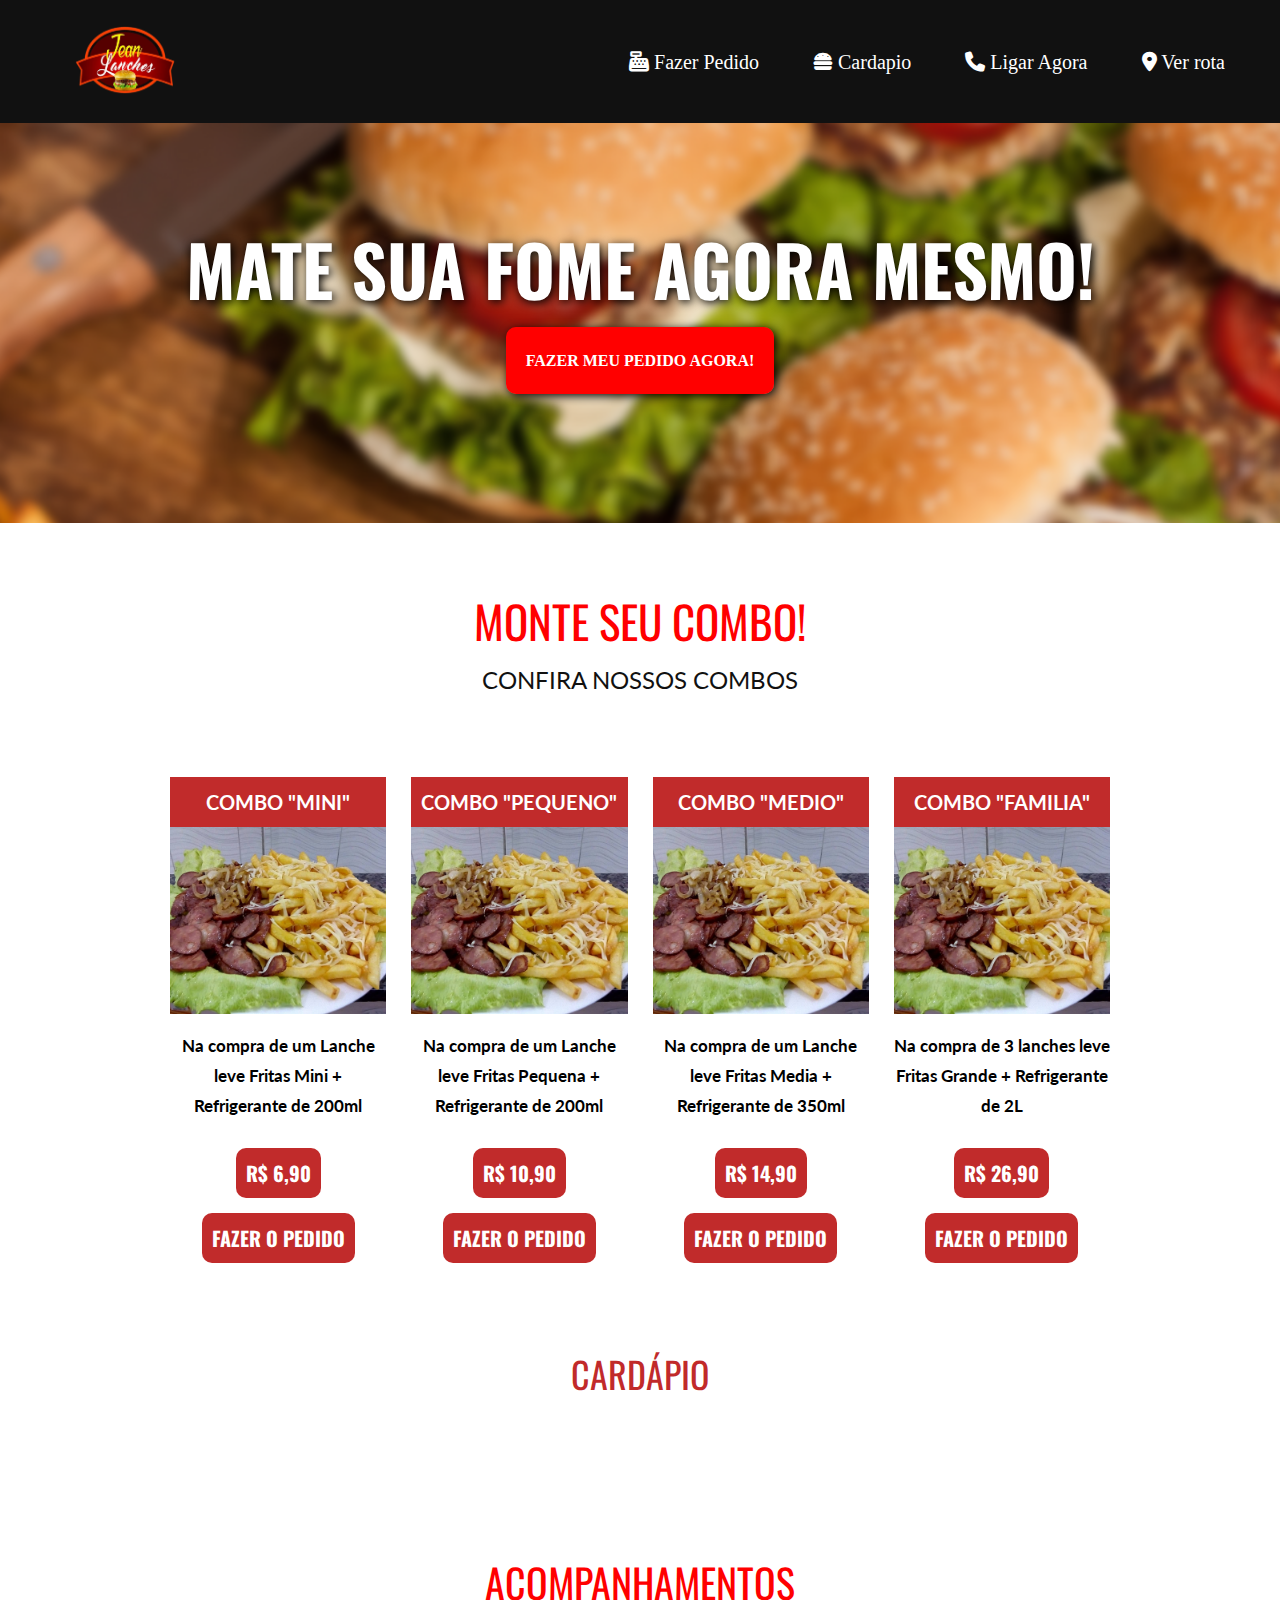
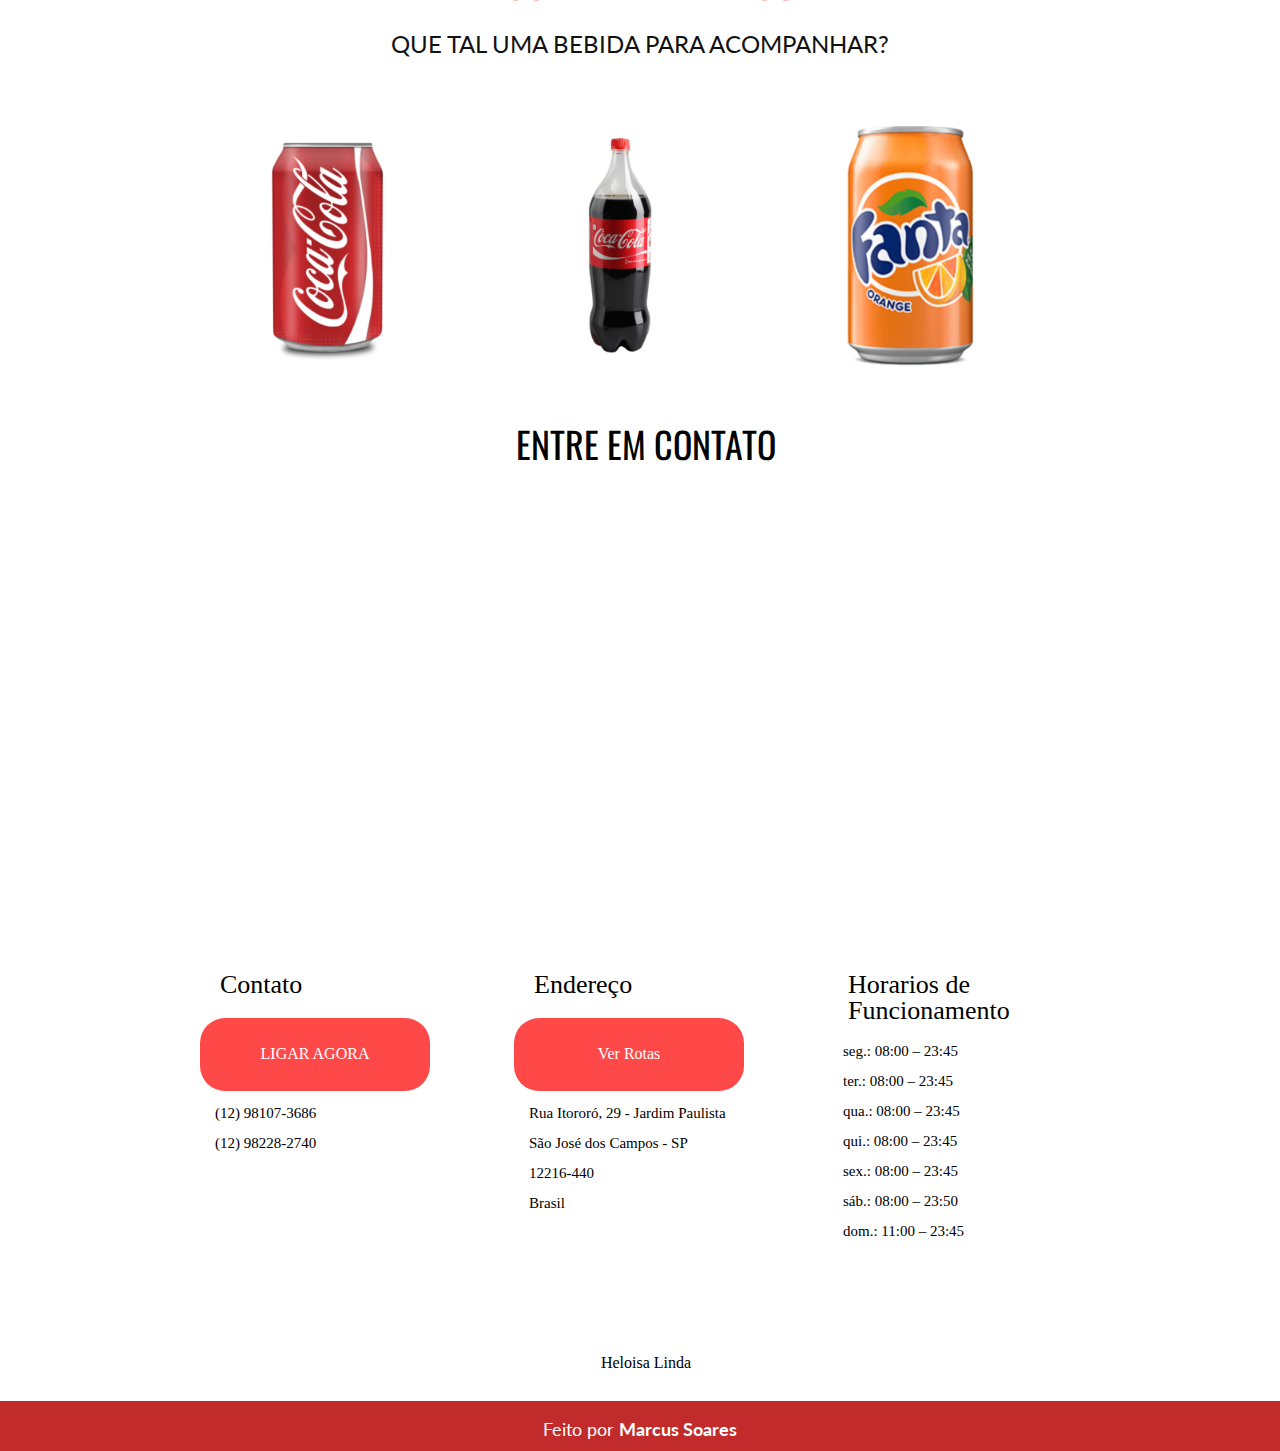
==== commit f1a02aab: "footer" ====
--- a/index.html
+++ b/index.html
@@ -16,6 +16,8 @@
     <link rel="stylesheet" href="Pastas Uteis/grid.css">
     <link rel="stylesheet" href="Pastas Uteis/normalize.css">
     <link rel="stylesheet" href="Pastas Uteis/reset.css">
+
+    <link rel="icon" href="img/logo.png">
 
     <title>Jean Lanches</title>
 </head>
@@ -101,6 +103,20 @@
         </section>
         <!-- Fim dos combos -->
 
+         <!-- Cardapio -->
+
+            <div class="cardapioTitle">
+                <h1>CARDÁPIO</h1>
+            </div>
+
+        <section class="Main-cardapio">
+           
+
+    
+        </section>
+       
+        <!-- Fim do Cardapio -->
+
         <!-- Slide -->
         <section class="slide">
             <div class="container">
@@ -123,7 +139,7 @@
 
         <!-- Contato -->
         <div class="ContainerMap">
-            <p id="rota" class="EntreContato">Entre em Contato</p>
+            <p id="rota" class="EntreContato">ENTRE EM CONTATO</p>
             <iframe src="https://www.google.com/maps/embed?pb=!1m18!1m12!1m3!1d3667.413545961648!2d-45.879154284740004!3d-23.191594953926657!2m3!1f0!2f0!3f0!3m2!1i1024!2i768!4f13.1!3m3!1m2!1s0x94cc4a464b407763%3A0xf0b79dbac0f46070!2sJean%20Lanches!5e0!3m2!1spt-BR!2sbr!4v1668430641363!5m2!1spt-BR!2sbr" width="600" height="450" style="border:0;" allowfullscreen="" loading="lazy" referrerpolicy="no-referrer-when-downgrade" class="map"></iframe>
 
             <div class="containerContato">
@@ -145,7 +161,7 @@
                 </div>
 
                 <div class="horario">
-                    <p class="ContatoTitle">Horatios de Funcionamento</p>
+                    <p class="ContatoTitle">Horarios de Funcionamento</p>
                     <p class="ContatoParagrafo">seg.: 08:00 – 23:45</p>
                     <p class="ContatoParagrafo">ter.: 08:00 – 23:45</p>
                     <p class="ContatoParagrafo">qua.: 08:00 – 23:45</p>
@@ -155,11 +171,22 @@
                     <p class="ContatoParagrafo">dom.: 11:00 – 23:45</p>
                 </div>
             </div>
+
+            <div class="pedidoWhat"><a href=""><img src="https://diskaguasantoantonio.com.br/wp-content/uploads/2019/12/Whatsapp-pedido.png" alt=""></a></div>
+
+            <p class="helo">Heloisa Linda</p>
         </div>
 
         <!-- Fim do Contato -->
 
     </div>
+
+     <!-- fotter -->
+     <div class="fotter">
+        <p>Feito por <a href="">Marcus Soares</a></p>
+    </div>
+    <!-- Fim do fotter -->
+    
 </body>
 
 </html>--- a/style.css
+++ b/style.css
@@ -1,3 +1,10 @@
+:root{
+    --color-primary: rgba(182, 3, 3, 0.842);
+    --color-segundary: rgb(17, 17, 17);
+    --font-osvald: 'Oswald', sans-serif;
+    --font-lato: 'Lato', sans-serif;
+}
+
 *{
     padding: 0;
     margin: 0;
@@ -5,7 +12,6 @@
 }
 
 .containerp{
-    min-height: 100vh;
     display: flex;
     flex-direction: column;
 } 
@@ -15,7 +21,7 @@
 .navcontainer{
     width: 100%;
     min-height: 40px;
-    background-color: rgb(17, 17, 17);
+    background-color: var(--color-segundary);
     display: flex;
     flex-wrap: wrap;
     justify-content: space-between;
@@ -38,7 +44,6 @@
     margin: 15px;
     text-decoration: none;
     color: #fff;
-    border: 2px solid #fff;
     border-radius: 20px;
     padding: 10px;
     cursor: pointer;
@@ -47,7 +52,6 @@
 }
 
 .button:hover{
-    border: 2px solid #DDAA44;
     color: #DDAA44;
 }
 
@@ -129,7 +133,7 @@
     text-align: center;
     margin-top: 25px;
     font-size: 24px;
-    color: #DDAA44;
+    color: var(--color-segundary);
     text-transform: uppercase;
     font-family: 'Lato', sans-serif;
 }
@@ -156,7 +160,7 @@
 }
 
 .comboItem h3{
-    background: #d62a1e;
+    background: var(--color-primary);
     color: white;
 }
 
@@ -183,7 +187,7 @@
 }
 
 .comboItem h4 a{
-    background-color: green;
+    background-color: var(--color-primary);
     border-radius: 10px;
     padding: 10px;
     color: white;
@@ -193,12 +197,47 @@
 }
 
 .comboItem h4 a:hover{
-    background-color: red;
+    background-color: rgba(255, 0, 0, 0.336);
     color: white;
     transition: 0.8s ease;
 }
 
 /* fim combos */
+
+/* Cardapio */
+
+.cardapioTitle{
+    font-size: 36px;
+    font-family: var(--font-osvald);
+    text-align: center;
+    margin-top: 75px;
+    color: var(--color-primary);
+}
+
+.Main-cardapio{
+    display: flex;
+    justify-content: center;
+    align-items: center;
+    width: 100%;
+    background-color: darkgray;
+    margin-top: 75px;
+}
+
+.cardapio{
+    padding: 10px;
+    margin: 10px;
+    width: 180px;
+    border-radius: 20px;
+    text-align: center;
+    background-color: var(--color-primary);
+    color: #fff;
+}
+
+.cardapio img{
+    width: 130px;
+}
+
+/* Fim do Cardapio */
 
 /* Slides */
 
@@ -220,7 +259,7 @@
 .slide p{
     font-family: 'Lato', sans-serif;
     font-size: 24px;
-    color: #DDAA44;
+    color: var(--color-segundary);
     text-transform: uppercase;
     text-align: center;
     margin-bottom: 70px;
@@ -240,9 +279,9 @@
 
 /* Contato */
 .EntreContato{
-    font-size: 30px;
+    font-size: 36px;
     margin: 30px;
-    border-bottom: 2px solid black;
+   font-family: var(--font-osvald);
 }
 
 .ContainerMap{
@@ -296,4 +335,44 @@
     margin: 15px;
 }
 
-/* Fim do Contato */+.pedidoWhat{
+    margin-top: 75px;
+    display: flex;
+    justify-content: center;
+    align-items: center;
+}
+
+.pedidoWhat img{
+    width: 100%;
+    
+}
+
+/* Fim do Contato */
+
+/* fotter */
+.fotter{
+    background-color: var(--color-primary);
+    width: 100%;
+    min-height: 50px;
+    display: flex;
+    justify-content: center;
+    align-items: center;
+}
+
+.fotter p {
+    color: white;
+    text-align: center;
+    margin-top: 5px;
+    font-size: 18px;
+    font-family:var(--font-lato) ;
+}
+
+.fotter a{
+    text-decoration: none;
+    color: white;
+    font-weight: bold;
+    font-family:var(--font-lato) ;
+}
+
+
+/* Fim do fotter */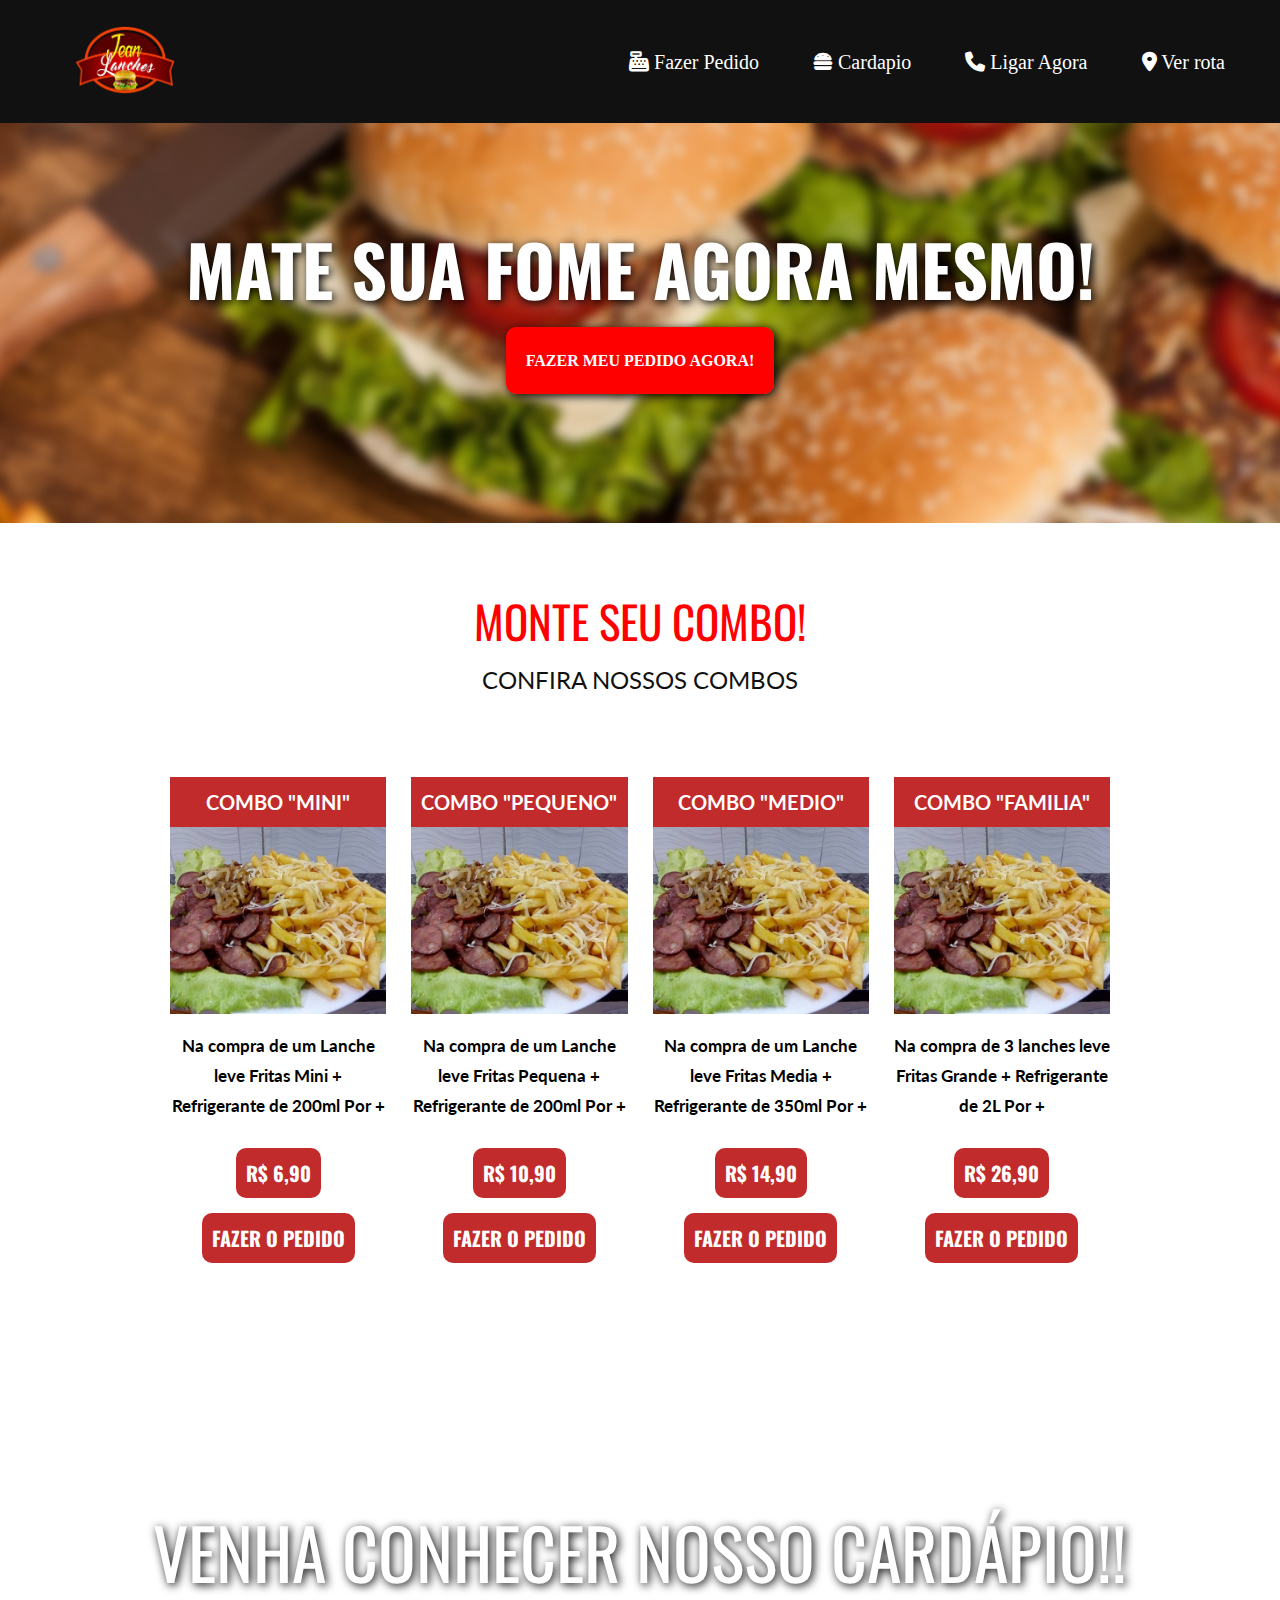
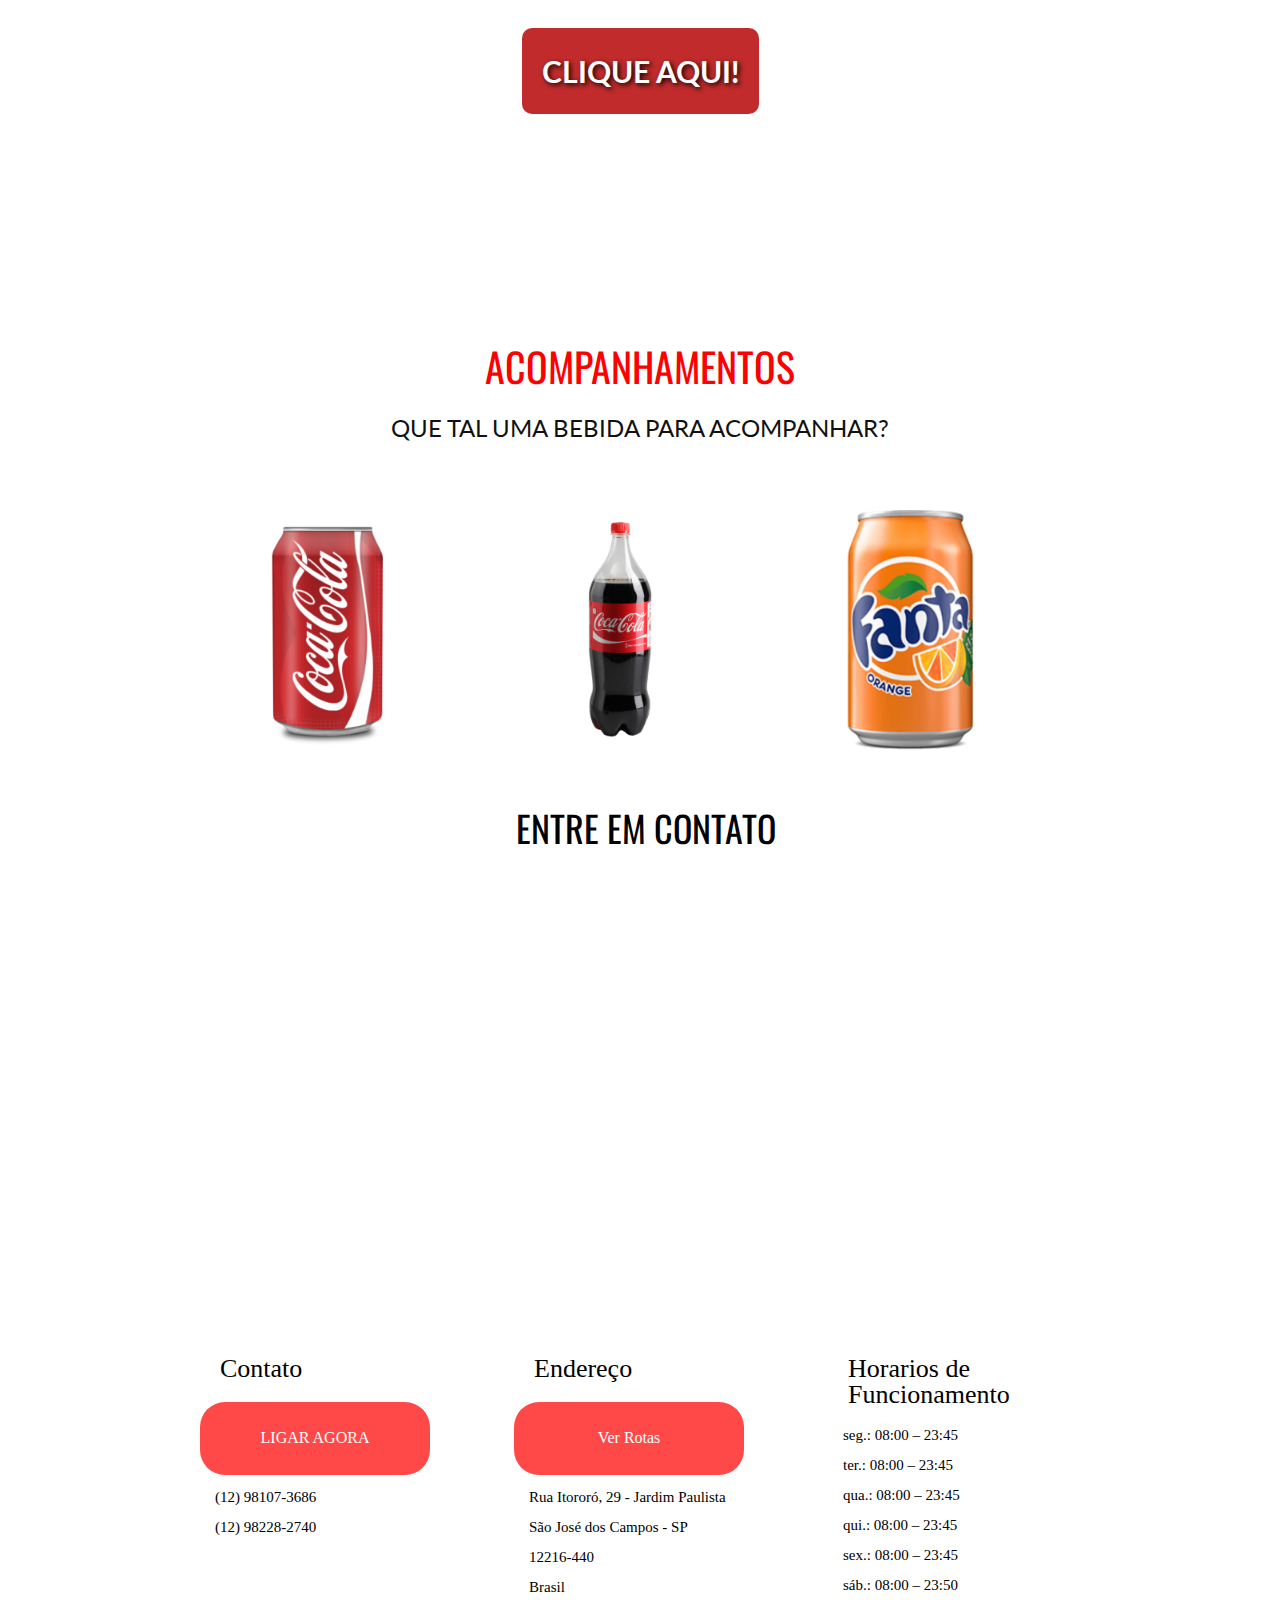
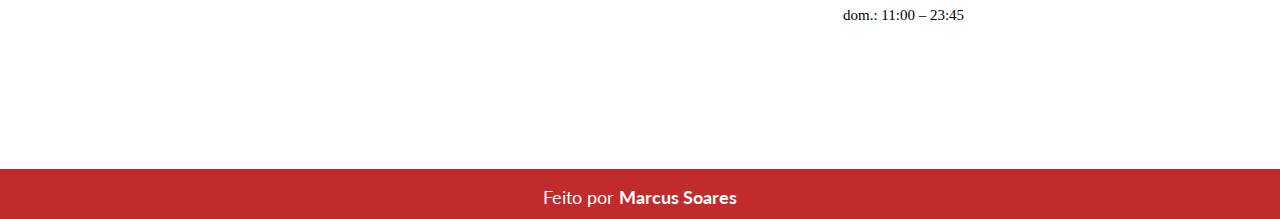
==== commit 6e2e105f: "Criando Cardápio" ====
--- a/index.html
+++ b/index.html
@@ -27,10 +27,10 @@
     <div class="containerp">
         <!-- Header -->
         <header class="navcontainer">
-            <a href="https://www.ifood.com.br/delivery/sao-jose-dos-campos-sp/jean-lanches-vila-piratininga/3a4e00d1-3a49-4572-a277-445a26d95267?utm_medium=ReserveGoogle"
+            <a href="https://api.whatsapp.com/send?phone=5512981073686&text=Quero%20Fazer%20Um%20%22Pedido%22!"
                 target="_blank"><img src="img/logo.png" alt="logo-jeanlanches" class="logo"></a>
             <div class="buttons">
-                <a href="https://www.ifood.com.br/delivery/sao-jose-dos-campos-sp/jean-lanches-vila-piratininga/3a4e00d1-3a49-4572-a277-445a26d95267?utm_medium=ReserveGoogle"
+                <a href="https://api.whatsapp.com/send?phone=5512981073686&text=Quero%20Fazer%20Um%20%22Pedido%22!"
                     target="_blank" class="button"> <i class="fa-solid fa-cash-register icon"></i> Fazer Pedido</a>
                 <a href="Paginas/cardapio.html" class="button"> <i class="fa-solid fa-burger"></i> Cardapio</a>
                 <a href="#ligar" class="button"> <i class="fa-solid fa-phone icon"></i> Ligar Agora</a>
@@ -47,7 +47,7 @@
                 </div>
 
                 <div>
-                    <a href="#" target="_blank" class="bannerBtn">Fazer meu pedido agora!</a>
+                    <a href="https://api.whatsapp.com/send?phone=5512981073686&text=Quero%20Fazer%20Um%20%22Pedido%22!" target="_blank" class="bannerBtn">Fazer meu pedido agora!</a>
                 </div>
             </div>
         </section>
@@ -68,7 +68,7 @@
                     <div class="comboItem">
                         <h3>Combo "Mini"</h3>
                         <img src="img/comboTeste.jpg" alt="combo mini">
-                        <p>Na compra de um Lanche leve <b>Fritas Mini</b> + <b>Refrigerante de 200ml</b></p>
+                        <p>Na compra de um Lanche leve <b>Fritas Mini</b> + <b>Refrigerante de 200ml Por +</b></p>
                         <h4><a href="#">R$ 6,90</a></h4>
                         <h4><a href="">Fazer o Pedido</a></h4>
                     </div>
@@ -76,7 +76,7 @@
                     <div class="comboItem">
                         <h3>Combo "Pequeno"</h3>
                         <img src="img/comboTeste.jpg" alt="combo pequeno">
-                        <p>Na compra de um Lanche leve <b>Fritas Pequena</b> + <b>Refrigerante de 200ml</b></p>
+                        <p>Na compra de um Lanche leve <b>Fritas Pequena</b> + <b>Refrigerante de 200ml Por +</b></p>
                         <h4><a href="#">R$ 10,90</a></h4>
                         <h4><a href="">Fazer o Pedido</a></h4>
                     </div>
@@ -84,7 +84,7 @@
                     <div class="comboItem">
                         <h3>Combo "Medio"</h3>
                         <img src="img/comboTeste.jpg" alt="combo medio">
-                        <p>Na compra de um Lanche leve <b>Fritas Media</b> + <b>Refrigerante de 350ml</b></p>
+                        <p>Na compra de um Lanche leve <b>Fritas Media</b> + <b>Refrigerante de 350ml Por +</b></p>
                         <h4><a href="#">R$ 14,90</a></h4>
                         <h4><a href="">Fazer o Pedido</a></h4>
                     </div>
@@ -92,7 +92,7 @@
                     <div class="comboItem">
                         <h3>Combo "Familia"</h3>
                         <img src="img/comboTeste.jpg" alt="combo familia">
-                        <p>Na compra de <b>3 lanches</b> leve <b>Fritas Grande</b> + <b>Refrigerante de 2L</b></p>
+                        <p>Na compra de <b>3 lanches</b> leve <b>Fritas Grande</b> + <b>Refrigerante de 2L</b> Por +</p>
                         <h4><a href="#">R$ 26,90</a></h4>
                         <h4><a href="">Fazer o Pedido</a></h4>
                     </div>
@@ -102,21 +102,21 @@
             </div>
         </section>
         <!-- Fim dos combos -->
+    </div>
+       <!-- Cardapio -->
+       <section class="Cardapio">
+                <div class="Cardapio-main">
+                    <div class="CardapioTitle">
+                    <h3>VENHA CONHECER NOSSO CARDÁPIO!!</h3>
+                    </div>
+                    <div class="cardapioButton">
+                        <a href="Paginas/cardapio.html">CLIQUE AQUI!</a>
+                    </div>
+                </div>
+       </section>
 
-         <!-- Cardapio -->
-
-            <div class="cardapioTitle">
-                <h1>CARDÁPIO</h1>
-            </div>
-
-        <section class="Main-cardapio">
-           
-
-    
-        </section>
-       
-        <!-- Fim do Cardapio -->
-
+       <!-- Fim do Cardapio -->
+    <div class="container">
         <!-- Slide -->
         <section class="slide">
             <div class="container">
@@ -172,9 +172,9 @@
                 </div>
             </div>
 
-            <div class="pedidoWhat"><a href=""><img src="https://diskaguasantoantonio.com.br/wp-content/uploads/2019/12/Whatsapp-pedido.png" alt=""></a></div>
+            <div class="pedidoWhat"><a href="https://api.whatsapp.com/send?phone=5512981073686&text=Quero%20Fazer%20Um%20%22Pedido%22!" target="_blank"><img src="https://diskaguasantoantonio.com.br/wp-content/uploads/2019/12/Whatsapp-pedido.png" alt=""></a></div>
 
-            <p class="helo">Heloisa Linda</p>
+
         </div>
 
         <!-- Fim do Contato -->
--- a/style.css
+++ b/style.css
@@ -84,7 +84,6 @@
 }
 
 .bannerTitle{
-    font-family: Arial, Helvetica, sans-serif;
     font-size: 70px;
     font-weight: bold;
     color: #fff;
@@ -204,40 +203,60 @@
 
 /* fim combos */
 
-/* Cardapio */
-
-.cardapioTitle{
-    font-size: 36px;
+/* Cardápio */
+.Cardapio{
+    margin-top: 70px;
+    display: flex;
+    background: url("img/capaCardapio.png");
+    background-repeat: no-repeat;
+    background-attachment: fixed;
+    background-size: cover;
+    width: 100%;
+    height: 500px;
+    justify-content: center;
+    align-items: center;
+}
+
+.Cardapio-main{
+    width: 100%;
+    
+}
+
+.CardapioTitle{
+    text-align: center;
+    color: #fff;
+    font-size: 70px;
     font-family: var(--font-osvald);
-    text-align: center;
-    margin-top: 75px;
-    color: var(--color-primary);
-}
-
-.Main-cardapio{
-    display: flex;
-    justify-content: center;
-    align-items: center;
-    width: 100%;
-    background-color: darkgray;
-    margin-top: 75px;
-}
-
-.cardapio{
-    padding: 10px;
-    margin: 10px;
-    width: 180px;
-    border-radius: 20px;
-    text-align: center;
+    text-shadow: black 2px 2px 10px;
+}
+
+.cardapioButton {
+    width: 100%;
+    text-align: center;
+    margin-top: 70px;
+    
+}
+
+.cardapioButton a{
+    text-decoration: none;
+    color: #fff;
     background-color: var(--color-primary);
-    color: #fff;
-}
-
-.cardapio img{
-    width: 130px;
-}
-
-/* Fim do Cardapio */
+    padding: 25px 20px;
+    font-size: 30px;
+    border-radius: 10px;
+    text-transform: uppercase;
+    font-weight: bold;
+    font-family: var(--font-lato);
+    text-shadow: black 2px 2px 5px;
+   
+}
+
+.cardapioButton a:hover{
+    background-color: #DDAA44;
+    color: black;
+    transition: all 0.3s;
+}
+/* Fim */
 
 /* Slides */
 
